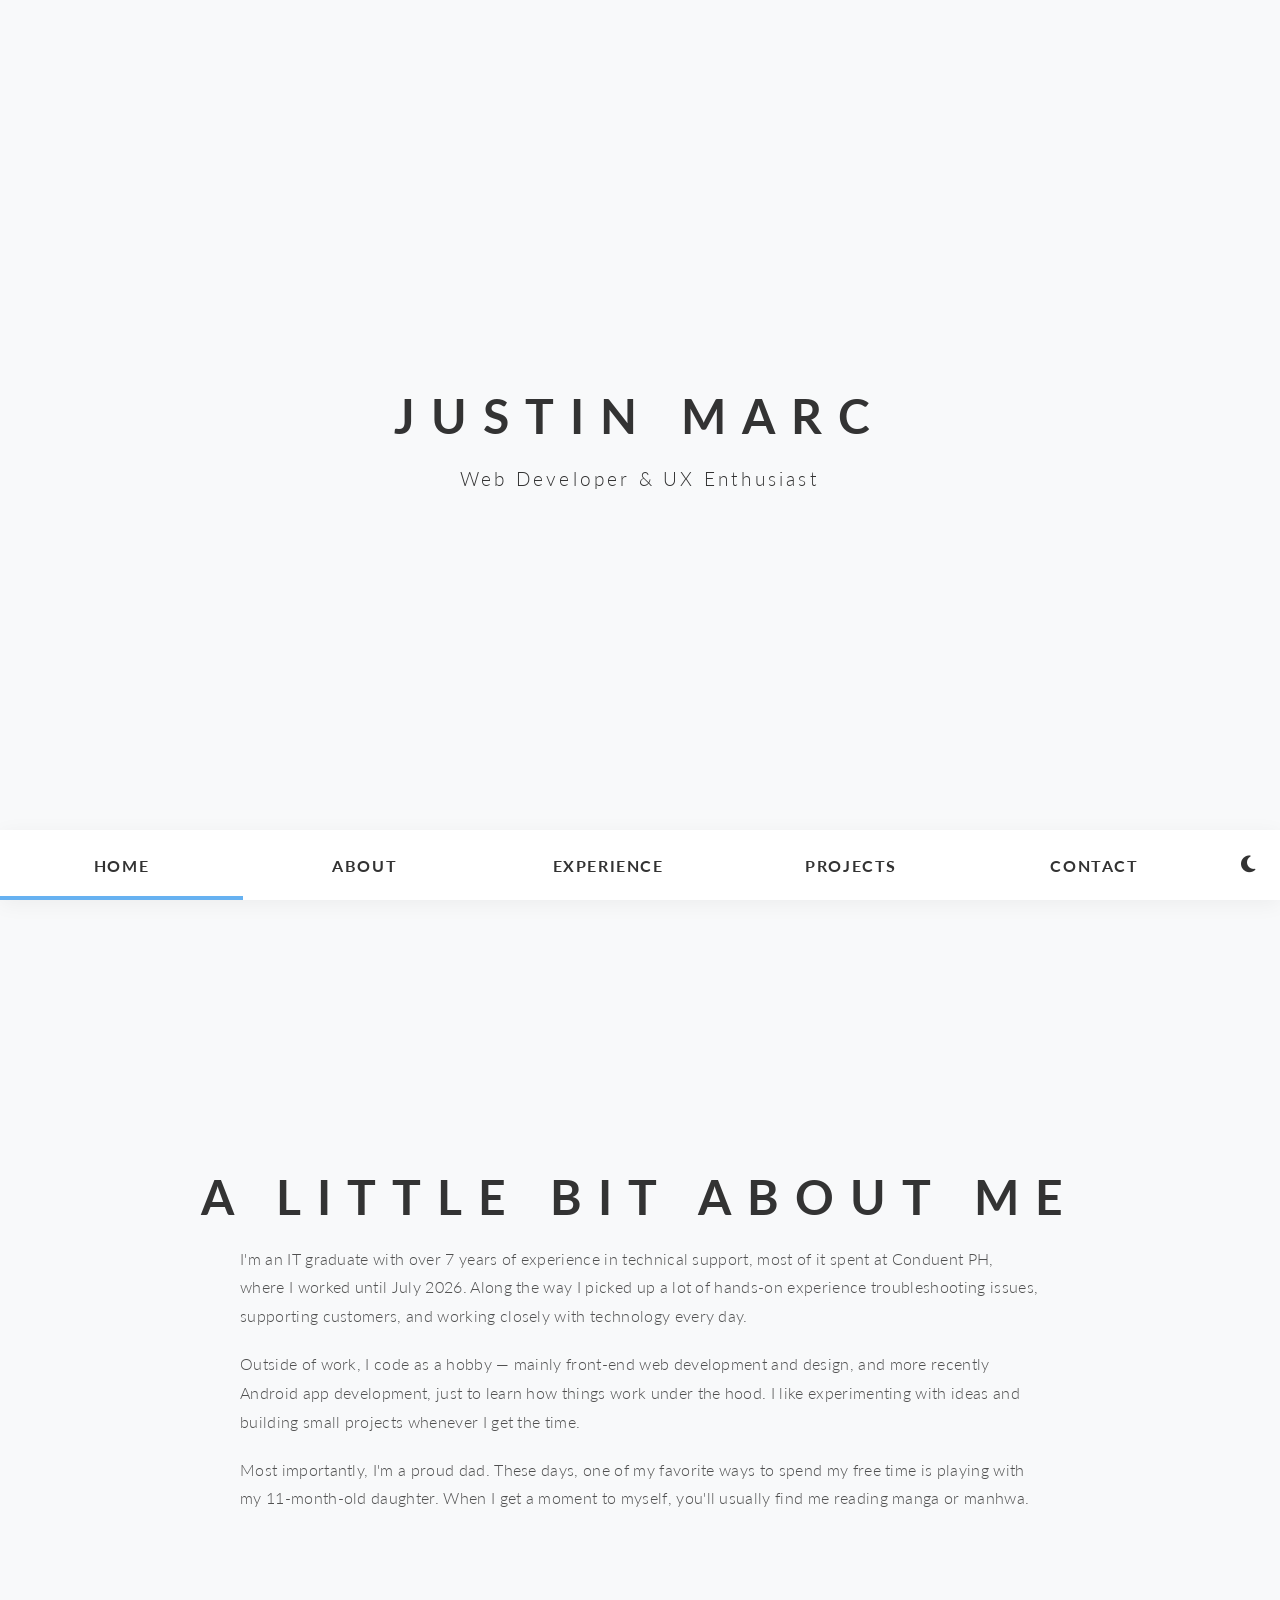
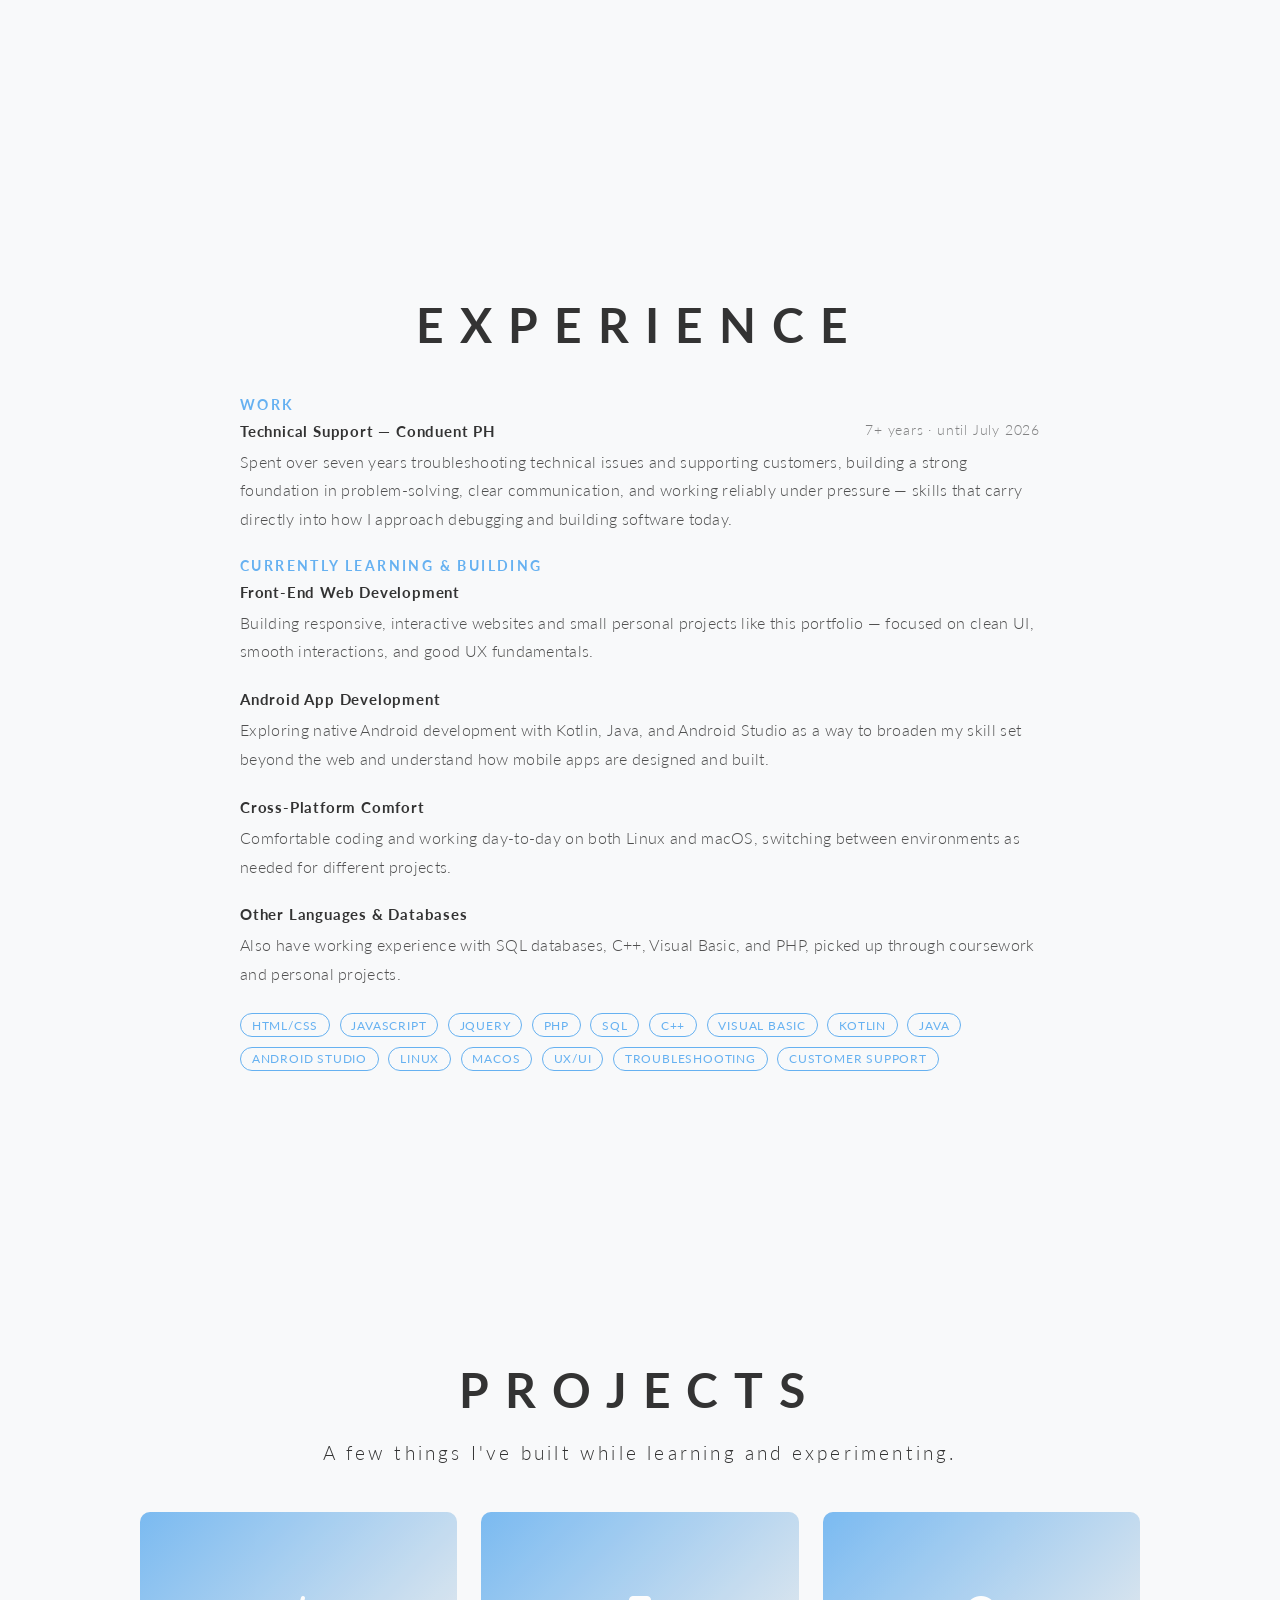
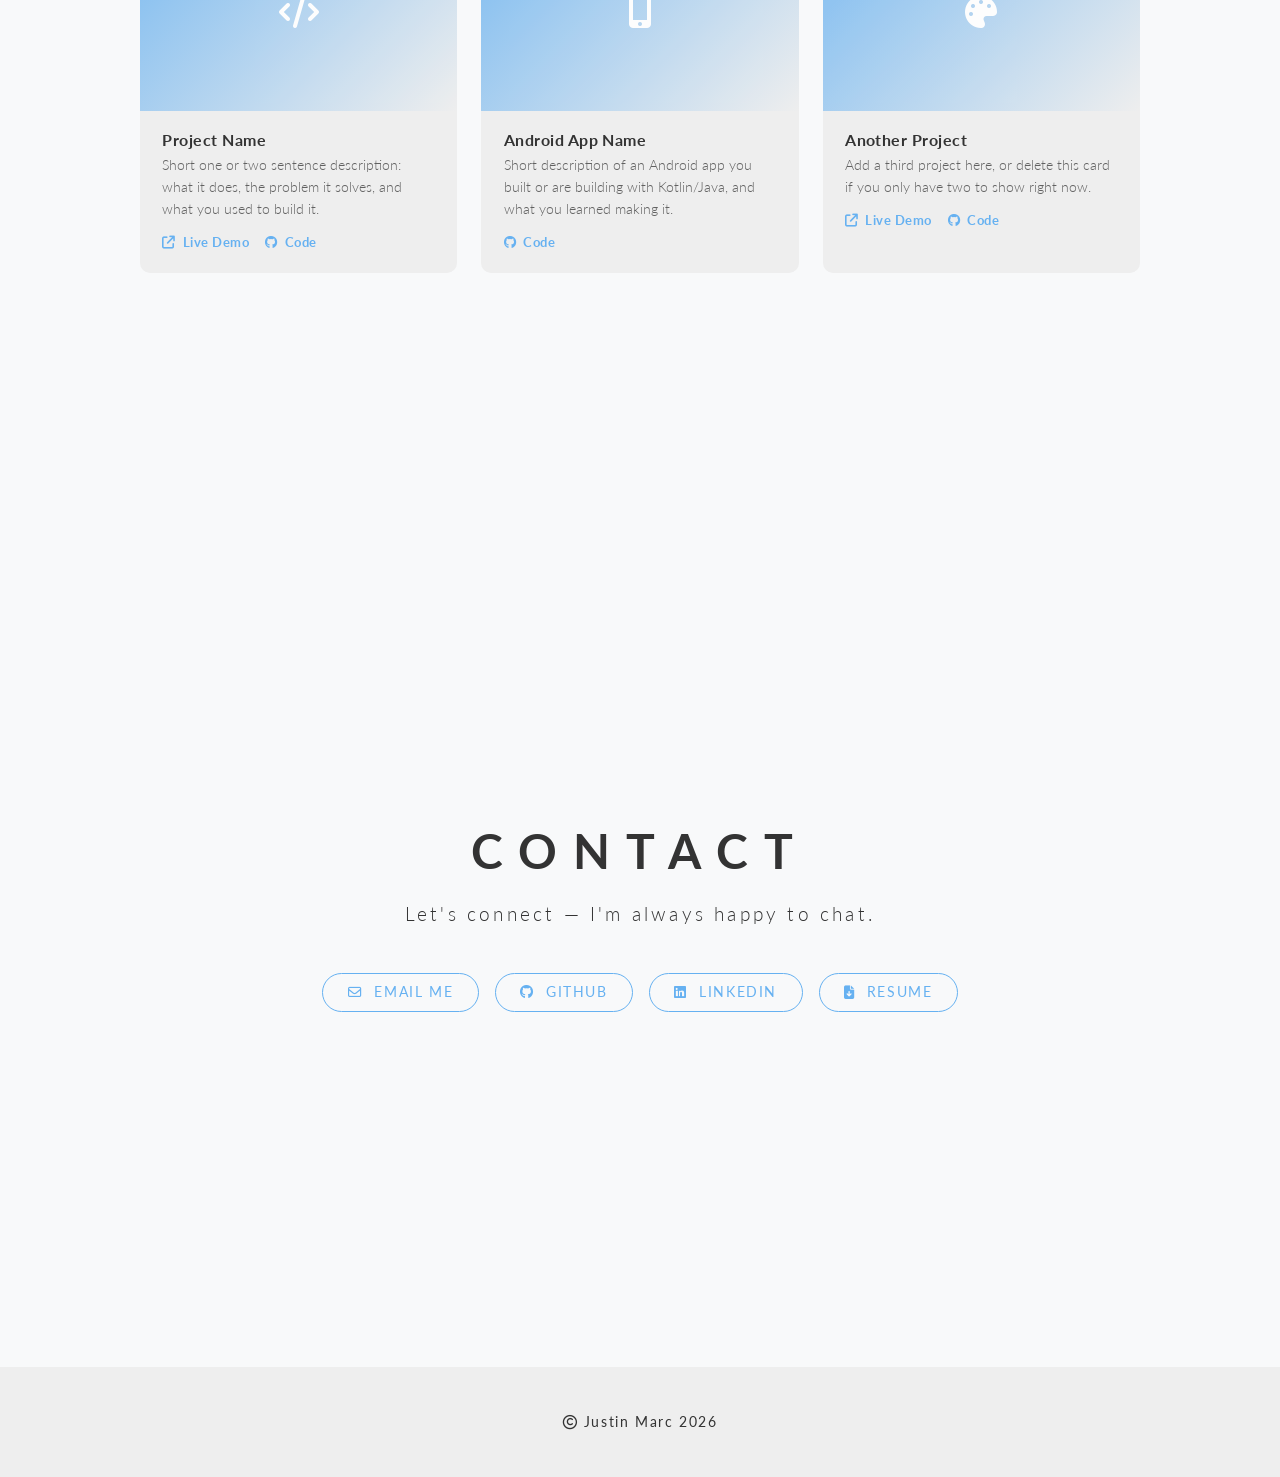
==== index.html @ 8199e30a "Initial commit: portfolio with HTML, CSS, and JS" ====
<!DOCTYPE html>
<html lang="en">
<head>
    <meta charset="UTF-8">
    <meta name="viewport" content="width=device-width, initial-scale=1.0">
    <title>Justin Marc | Portfolio</title>
    <meta name="description" content="Justin Marc &mdash; Web Developer &amp; UX Enthusiast. Front-end web and Android app portfolio.">

    <!-- Fonts, FontAwesome, and jQuery -->
    <link href="https://fonts.googleapis.com/css2?family=Lato:wght@300;400;700&display=swap" rel="stylesheet">
    <link rel="stylesheet" href="https://cdnjs.cloudflare.com/ajax/libs/font-awesome/6.4.0/css/all.min.css">
    <script src="https://code.jquery.com/jquery-3.6.0.min.js"></script>

    <!-- Local stylesheet -->
    <link rel="stylesheet" href="css/styles.css">
</head>

<body>
    <div>
        <section class="et-hero-tabs" id="tab-home">
            <h1 class="reveal active">Justin Marc</h1>
            <h3 class="reveal active" style="transition-delay: 0.2s;">Web Developer &amp; UX Enthusiast</h3>

            <div class="et-hero-tabs-container">
                <button id="hamburgerBtn" class="hamburger-btn" aria-label="Menu">
                    <i class="fa-solid fa-bars"></i>
                </button>

                <div class="nav-links">
                    <a class="et-hero-tab" href="#tab-home">Home</a>
                    <a class="et-hero-tab" href="#tab-about">About</a>
                    <a class="et-hero-tab" href="#tab-experience">Experience</a>
                    <a class="et-hero-tab" href="#tab-projects">Projects</a>
                    <a class="et-hero-tab" href="#tab-contact">Contact</a>
                </div>

                <span class="et-hero-tab-slider"></span>

                <button id="darkModeToggle" class="theme-toggle" aria-label="Toggle Dark Mode">
                    <i class="fa-solid fa-moon"></i>
                </button>
            </div>
        </section>

        <main class="et-main">
            <section class="et-slide" id="tab-about">
                <h1 class="reveal">A little bit about me</h1>

                <div class="content-block reveal" style="transition-delay: 0.1s;">
                    <p>
                        I'm an IT graduate with over 7 years of experience in technical support,
                        most of it spent at Conduent PH, where I worked until July 2026. Along the
                        way I picked up a lot of hands-on experience troubleshooting issues,
                        supporting customers, and working closely with technology every day.
                    </p>
                    <p>
                        Outside of work, I code as a hobby &mdash; mainly front-end web development
                        and design, and more recently Android app development, just to learn how
                        things work under the hood. I like experimenting with ideas and building
                        small projects whenever I get the time.
                    </p>
                    <p>
                        Most importantly, I'm a proud dad. These days, one of my favorite ways to
                        spend my free time is playing with my 11-month-old daughter. When I get a
                        moment to myself, you'll usually find me reading manga or manhwa.
                    </p>
                </div>
            </section>

            <section class="et-slide" id="tab-experience">
                <h1 class="reveal">Experience</h1>

                <div class="content-block reveal" style="transition-delay: 0.1s;">
                    <h4>Work</h4>
                    <div class="experience-item">
                        <div class="role-line">
                            <span>Technical Support &mdash; Conduent PH</span>
                            <span class="role-date">7+ years &middot; until July 2026</span>
                        </div>
                        <p style="margin-top: 0.5em;">
                            Spent over seven years troubleshooting technical issues and supporting
                            customers, building a strong foundation in problem-solving, clear
                            communication, and working reliably under pressure &mdash; skills that
                            carry directly into how I approach debugging and building software today.
                        </p>
                    </div>

                    <h4>Currently Learning &amp; Building</h4>
                    <div class="experience-item">
                        <div class="role-line">
                            <span>Front-End Web Development</span>
                        </div>
                        <p style="margin-top: 0.5em;">
                            Building responsive, interactive websites and small personal projects
                            like this portfolio &mdash; focused on clean UI, smooth interactions, and
                            good UX fundamentals.
                        </p>
                    </div>
                    <div class="experience-item">
                        <div class="role-line">
                            <span>Android App Development</span>
                        </div>
                        <p style="margin-top: 0.5em;">
                            Exploring native Android development with Kotlin, Java, and Android
                            Studio as a way to broaden my skill set beyond the web and understand
                            how mobile apps are designed and built.
                        </p>
                    </div>
                    <div class="experience-item">
                        <div class="role-line">
                            <span>Cross-Platform Comfort</span>
                        </div>
                        <p style="margin-top: 0.5em;">
                            Comfortable coding and working day-to-day on both Linux and macOS,
                            switching between environments as needed for different projects.
                        </p>
                    </div>
                    <div class="experience-item">
                        <div class="role-line">
                            <span>Other Languages &amp; Databases</span>
                        </div>
                        <p style="margin-top: 0.5em;">
                            Also have working experience with SQL databases, C++, Visual Basic,
                            and PHP, picked up through coursework and personal projects.
                        </p>
                    </div>

                    <div class="skill-tags">
                        <span>HTML/CSS</span>
                        <span>JavaScript</span>
                        <span>jQuery</span>
                        <span>PHP</span>
                        <span>SQL</span>
                        <span>C++</span>
                        <span>Visual Basic</span>
                        <span>Kotlin</span>
                        <span>Java</span>
                        <span>Android Studio</span>
                        <span>Linux</span>
                        <span>macOS</span>
                        <span>UX/UI</span>
                        <span>Troubleshooting</span>
                        <span>Customer Support</span>
                    </div>
                </div>
            </section>

            <section class="et-slide" id="tab-projects">
                <h1 class="reveal">Projects</h1>
                <h3 class="reveal" style="transition-delay: 0.1s;">A few things I've built while learning and experimenting.</h3>

                <div class="project-grid reveal" style="transition-delay: 0.2s;">
                    <!-- PROJECT CARD TEMPLATE — duplicate this block for each project -->
                    <div class="project-card">
                        <div class="project-thumb">
                            <i class="fa-solid fa-code"></i>
                        </div>
                        <div class="project-body">
                            <h4>Project Name</h4>
                            <p>Short one or two sentence description: what it does, the problem it solves, and what you used to build it.</p>
                            <div class="project-links">
                                <a href="#" target="_blank" rel="noopener noreferrer"><i class="fa-solid fa-arrow-up-right-from-square"></i>&nbsp; Live Demo</a>
                                <a href="#" target="_blank" rel="noopener noreferrer"><i class="fa-brands fa-github"></i>&nbsp; Code</a>
                            </div>
                        </div>
                    </div>

                    <div class="project-card">
                        <div class="project-thumb">
                            <i class="fa-solid fa-mobile-screen-button"></i>
                        </div>
                        <div class="project-body">
                            <h4>Android App Name</h4>
                            <p>Short description of an Android app you built or are building with Kotlin/Java, and what you learned making it.</p>
                            <div class="project-links">
                                <a href="#" target="_blank" rel="noopener noreferrer"><i class="fa-brands fa-github"></i>&nbsp; Code</a>
                            </div>
                        </div>
                    </div>

                    <div class="project-card">
                        <div class="project-thumb">
                            <i class="fa-solid fa-palette"></i>
                        </div>
                        <div class="project-body">
                            <h4>Another Project</h4>
                            <p>Add a third project here, or delete this card if you only have two to show right now.</p>
                            <div class="project-links">
                                <a href="#" target="_blank" rel="noopener noreferrer"><i class="fa-solid fa-arrow-up-right-from-square"></i>&nbsp; Live Demo</a>
                                <a href="#" target="_blank" rel="noopener noreferrer"><i class="fa-brands fa-github"></i>&nbsp; Code</a>
                            </div>
                        </div>
                    </div>
                </div>
            </section>

            <section class="et-slide" id="tab-contact">
                <h1 class="reveal">Contact</h1>
                <h3 class="reveal" style="transition-delay: 0.1s;">Let's connect &mdash; I'm always happy to chat.</h3>
                <div class="reveal" style="transition-delay: 0.2s; display: flex; flex-wrap: wrap; gap: 1em; justify-content: center; margin-top: 1.5em;">
                    <a class="contact-link" href="mailto:justinmarc_almario@yahoo.com" style="margin-top: 0;">
                        <i class="fa-regular fa-envelope"></i>&nbsp; Email Me
                    </a>
                    <a class="contact-link" href="https://github.com/JustNoob-Dev" target="_blank" rel="noopener noreferrer" style="margin-top: 0;">
                        <i class="fa-brands fa-github"></i>&nbsp; GitHub
                    </a>
                    <a class="contact-link" href="https://www.linkedin.com/in/jm-almario/" target="_blank" rel="noopener noreferrer" style="margin-top: 0;">
                        <i class="fa-brands fa-linkedin"></i>&nbsp; LinkedIn
                    </a>
                    <a class="contact-link" href="assets/resume.pdf" download style="margin-top: 0;">
                        <i class="fa-solid fa-file-arrow-down"></i>&nbsp; Resume
                    </a>
                </div>
            </section>
        </main>
    </div>

    <footer>
        <div class="copyright">
            <p><i class="fa-regular fa-copyright"></i> Justin Marc 2026</p>
        </div>
    </footer>

    <!-- Local script (must load after the DOM above and after jQuery) -->
    <script src="js/script.js"></script>

</body>
</html>
---- css/styles.css ----
/* =========================================
   CSS VARIABLES (Light / Dark Theme)
   ========================================= */
:root {
    --bg-primary: #f8f9fa;
    --bg-secondary: #eeeeee;
    --text-primary: #333333;
    --nav-bg: #ffffff;
    --nav-text: #333333;
    --nav-hover: rgba(102, 177, 241, 0.1);
    --accent-color: #66B1F1;
}

body.dark-mode {
    --bg-primary: #121212;
    --bg-secondary: #1e1e1e;
    --text-primary: #e0e0e0;
    --nav-bg: #1e1e1e;
    --nav-text: #e0e0e0;
    --nav-hover: rgba(102, 177, 241, 0.2);
}

/* =========================================
   BASE
   ========================================= */
body {
    font-family: "Century Gothic", 'Lato', sans-serif;
    margin: 0;
    padding: 0;
    background-color: var(--bg-primary);
    color: var(--text-primary);
    transition: background-color 0.4s ease, color 0.4s ease;
}

a {
    text-decoration: none;
}

/* =========================================
   HERO / SLIDE SECTIONS
   ========================================= */
.et-hero-tabs,
.et-slide {
    display: flex;
    flex-direction: column;
    justify-content: center;
    align-items: center;
    min-height: 100vh;
    position: relative;
    text-align: center;
    padding: 6em 2em;
    box-sizing: border-box;
}

.et-hero-tabs h1,
.et-slide h1 {
    font-size: 2rem;
    margin: 0;
    letter-spacing: 0.5rem;
    text-transform: uppercase;
}

.et-hero-tabs h3,
.et-slide h3 {
    font-size: 1rem;
    letter-spacing: 0.2rem;
    opacity: 0.7;
    font-weight: 300;
    max-width: 800px;
    line-height: 1.6;
    margin-top: 20px;
}

/* =========================================
   ABOUT / EXPERIENCE CONTENT BLOCKS
   ========================================= */
.content-block {
    max-width: 800px;
    text-align: left;
    margin-top: 20px;
}

.content-block p {
    font-size: 1rem;
    line-height: 1.8;
    opacity: 0.85;
    letter-spacing: 0.02rem;
    margin: 0 0 1.2em 0;
    font-weight: 300;
}

.content-block h4 {
    font-size: 0.85rem;
    letter-spacing: 0.15rem;
    text-transform: uppercase;
    color: var(--accent-color);
    margin: 1.8em 0 0.6em 0;
    font-weight: 700;
}

.experience-item {
    margin-bottom: 1.5em;
}

.experience-item .role-line {
    display: flex;
    justify-content: space-between;
    flex-wrap: wrap;
    gap: 0.5em;
    font-size: 0.95rem;
    font-weight: 700;
    letter-spacing: 0.05rem;
}

.experience-item .role-date {
    opacity: 0.6;
    font-weight: 300;
    font-size: 0.85rem;
}

.skill-tags {
    display: flex;
    flex-wrap: wrap;
    gap: 0.6em;
    margin-top: 1em;
}

.skill-tags span {
    border: 1px solid var(--accent-color);
    color: var(--accent-color);
    padding: 0.3em 0.9em;
    border-radius: 20px;
    font-size: 0.75rem;
    letter-spacing: 0.05rem;
    text-transform: uppercase;
}

/* =========================================
   PROJECTS GRID
   ========================================= */
.project-grid {
    display: grid;
    grid-template-columns: repeat(auto-fit, minmax(260px, 1fr));
    gap: 1.5em;
    width: 100%;
    max-width: 1000px;
    margin-top: 1.5em;
}

.project-card {
    background: var(--bg-secondary);
    border-radius: 10px;
    overflow: hidden;
    text-align: left;
    transition: transform 0.3s ease, box-shadow 0.3s ease;
}

.project-card:hover {
    transform: translateY(-6px);
    box-shadow: 0 10px 25px rgba(0, 0, 0, 0.12);
}

.project-card .project-thumb {
    width: 100%;
    aspect-ratio: 16 / 10;
    background: linear-gradient(135deg, var(--accent-color), var(--bg-secondary));
    display: flex;
    align-items: center;
    justify-content: center;
    font-size: 2rem;
    color: #fff;
    opacity: 0.85;
}

.project-card .project-body {
    padding: 1.2em 1.4em 1.4em 1.4em;
}

.project-card h4 {
    margin: 0 0 0.4em 0;
    font-size: 1rem;
    letter-spacing: 0.03rem;
    text-transform: none;
    color: var(--text-primary);
}

.project-card p {
    font-size: 0.85rem;
    line-height: 1.6;
    opacity: 0.75;
    margin: 0 0 1em 0;
    font-weight: 300;
}

.project-links {
    display: flex;
    gap: 1em;
}

.project-links a {
    font-size: 0.8rem;
    color: var(--accent-color);
    font-weight: 700;
    letter-spacing: 0.03rem;
}

.project-links a:hover {
    text-decoration: underline;
}

/* =========================================
   CONTACT BUTTONS
   ========================================= */
.contact-link {
    display: inline-block;
    margin-top: 1.5em;
    padding: 0.8em 1.8em;
    border: 1px solid var(--accent-color);
    color: var(--accent-color);
    border-radius: 30px;
    font-size: 0.85rem;
    letter-spacing: 0.1rem;
    text-transform: uppercase;
    transition: all 0.3s ease;
}

.contact-link:hover {
    background: var(--accent-color);
    color: #fff;
}

/* =========================================
   NAVIGATION BAR
   ========================================= */
.et-hero-tabs-container {
    display: flex;
    flex-direction: row;
    justify-content: space-between;
    align-items: center;
    position: absolute;
    bottom: 0;
    width: 100%;
    height: 70px;
    box-shadow: 0 4px 20px rgba(0, 0, 0, 0.05);
    background: var(--nav-bg);
    z-index: 10;
    transition: background-color 0.4s ease;
}

.et-hero-tabs-container--top {
    position: fixed;
    top: 0;
    bottom: auto;
}

.nav-links {
    display: flex;
    flex: 1;
    height: 100%;
}

.et-hero-tab {
    display: flex;
    justify-content: center;
    align-items: center;
    flex: 1;
    color: var(--nav-text);
    letter-spacing: 0.1rem;
    transition: all 0.3s ease;
    font-size: 0.8rem;
    font-weight: 700;
    text-transform: uppercase;
    height: 100%;
}

.et-hero-tab:hover {
    color: var(--accent-color);
    background: var(--nav-hover);
}

.et-hero-tab-slider {
    position: absolute;
    bottom: 0;
    width: 0;
    height: 4px;
    background: var(--accent-color);
    transition: left 0.3s ease, width 0.3s ease;
}

/* Theme & Hamburger Buttons */
.theme-toggle, .hamburger-btn {
    background: none;
    border: none;
    color: var(--nav-text);
    font-size: 1.2rem;
    cursor: pointer;
    padding: 0 25px;
    display: flex;
    align-items: center;
    justify-content: center;
    transition: color 0.3s ease;
    height: 100%;
}

.theme-toggle:hover, .hamburger-btn:hover {
    color: var(--accent-color);
}

.hamburger-btn {
    display: none;
    font-size: 1.5rem;
}

/* =========================================
   FOOTER
   ========================================= */
footer {
    text-align: center;
    padding: 2rem 0;
    background: var(--bg-secondary);
    font-size: 0.9rem;
    letter-spacing: 0.1rem;
    transition: background-color 0.4s ease;
}

/* =========================================
   SCROLL REVEAL ANIMATIONS
   ========================================= */
.reveal {
    opacity: 0;
    transform: translateY(40px);
    transition: all 0.8s ease-out;
}

.reveal.active {
    opacity: 1;
    transform: translateY(0);
}

/* =========================================
   RESPONSIVE MOBILE STYLES
   ========================================= */
@media (max-width: 799px) {
    .hamburger-btn {
        display: block;
    }

    .nav-links {
        position: absolute;
        top: 70px;
        left: 0;
        width: 100%;
        background: var(--nav-bg);
        flex-direction: column;
        box-shadow: 0 10px 20px rgba(0, 0, 0, 0.1);

        max-height: 0;
        overflow: hidden;
        transition: max-height 0.4s ease;
    }

    .nav-links.active {
        max-height: 350px;
    }

    .et-hero-tab {
        padding: 20px 0;
        height: auto;
        width: 100%;
    }

    .et-hero-tab-slider {
        display: none;
    }

    .experience-item .role-line {
        flex-direction: column;
        gap: 0.1em;
    }
}

@media (min-width: 800px) {
    .et-hero-tabs h1,
    .et-slide h1 {
        font-size: 3rem;
        letter-spacing: 1rem;
    }
    .et-hero-tabs h3,
    .et-slide h3 {
        font-size: 1.2rem;
    }
    .et-hero-tab {
        font-size: 1rem;
    }
}
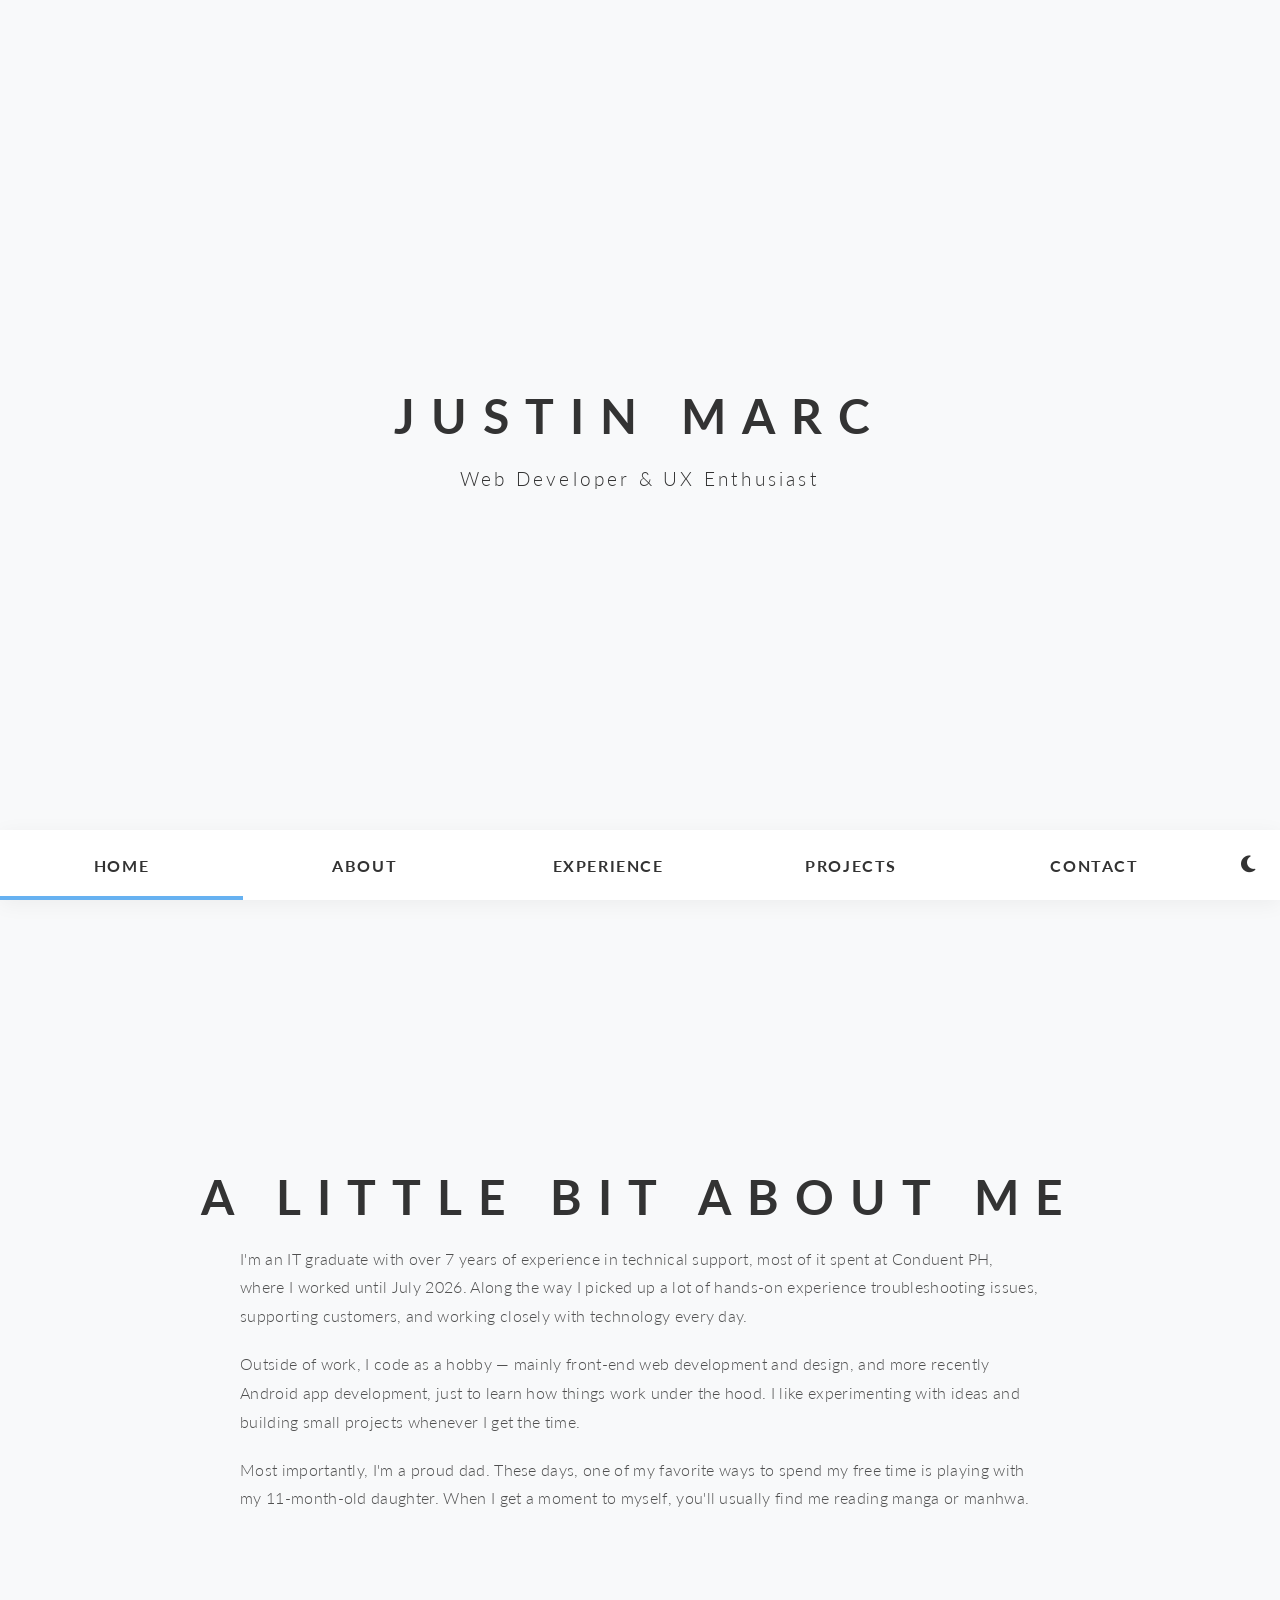
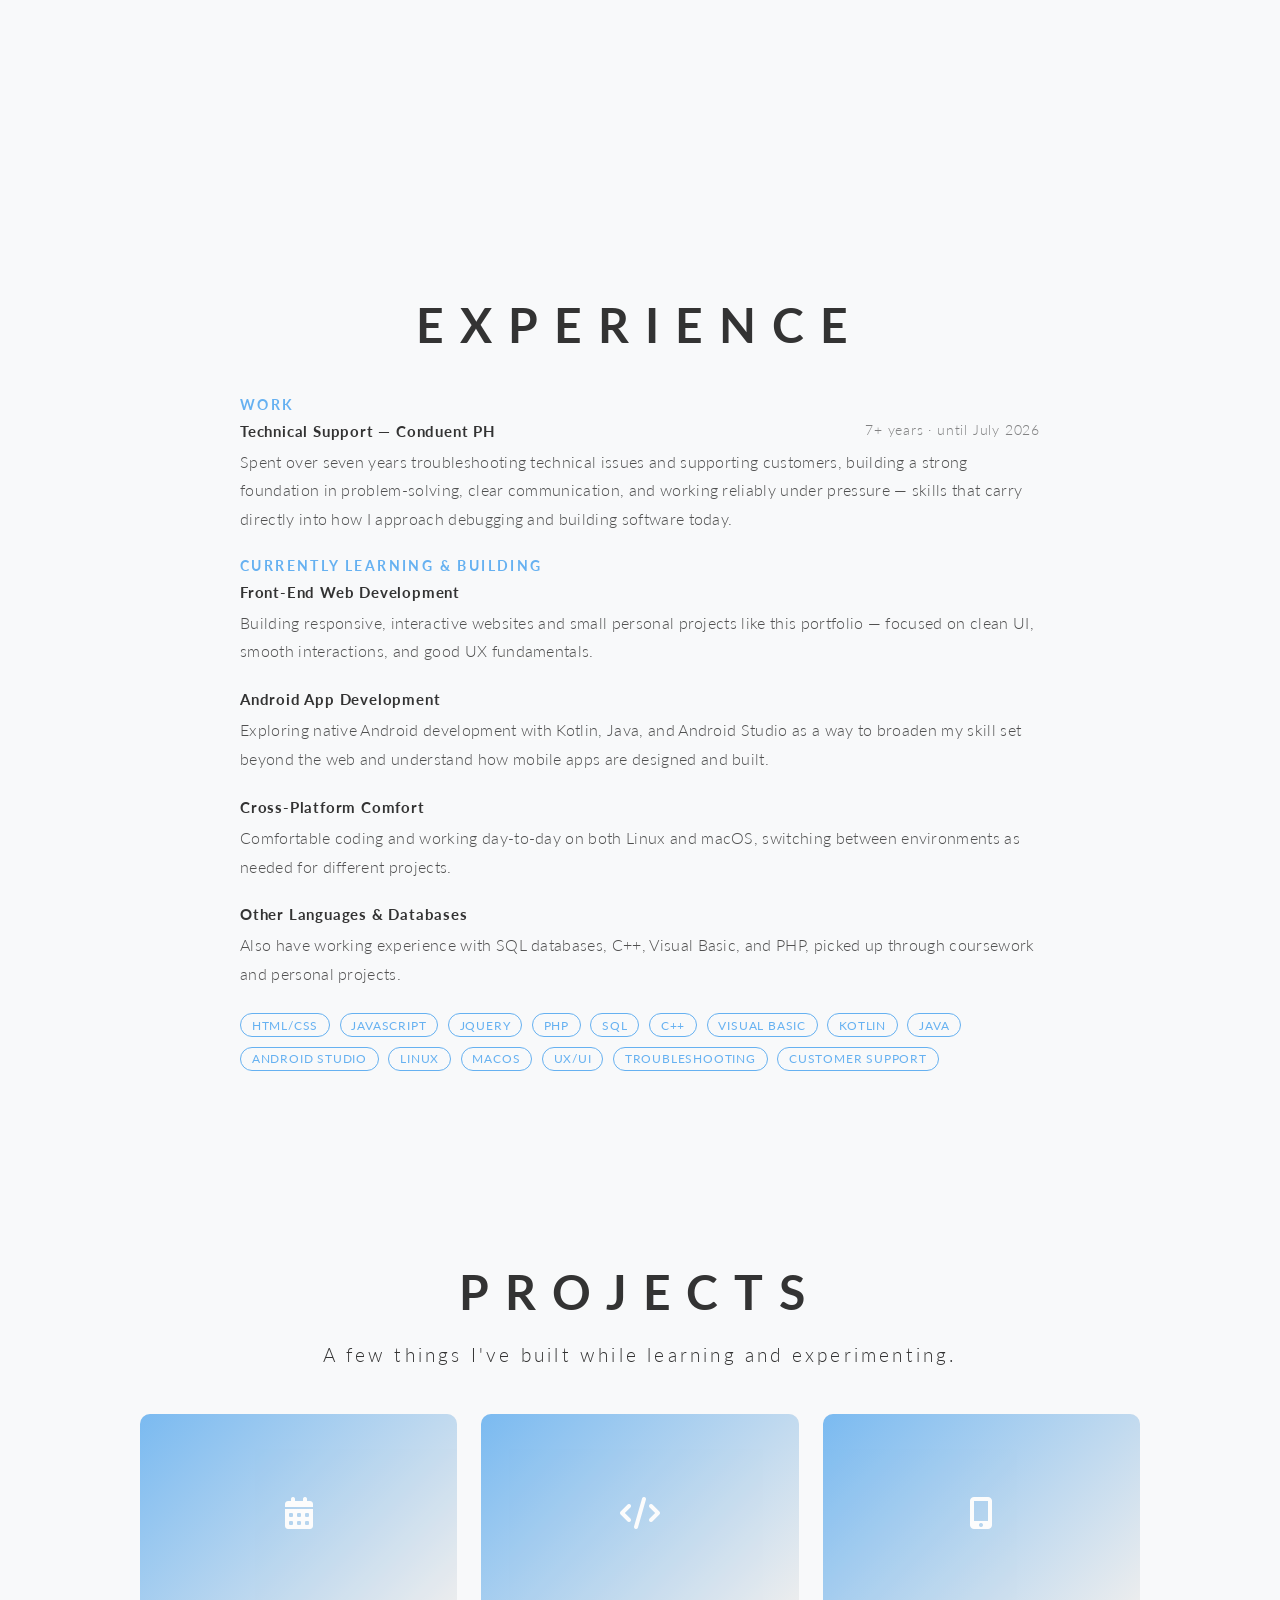
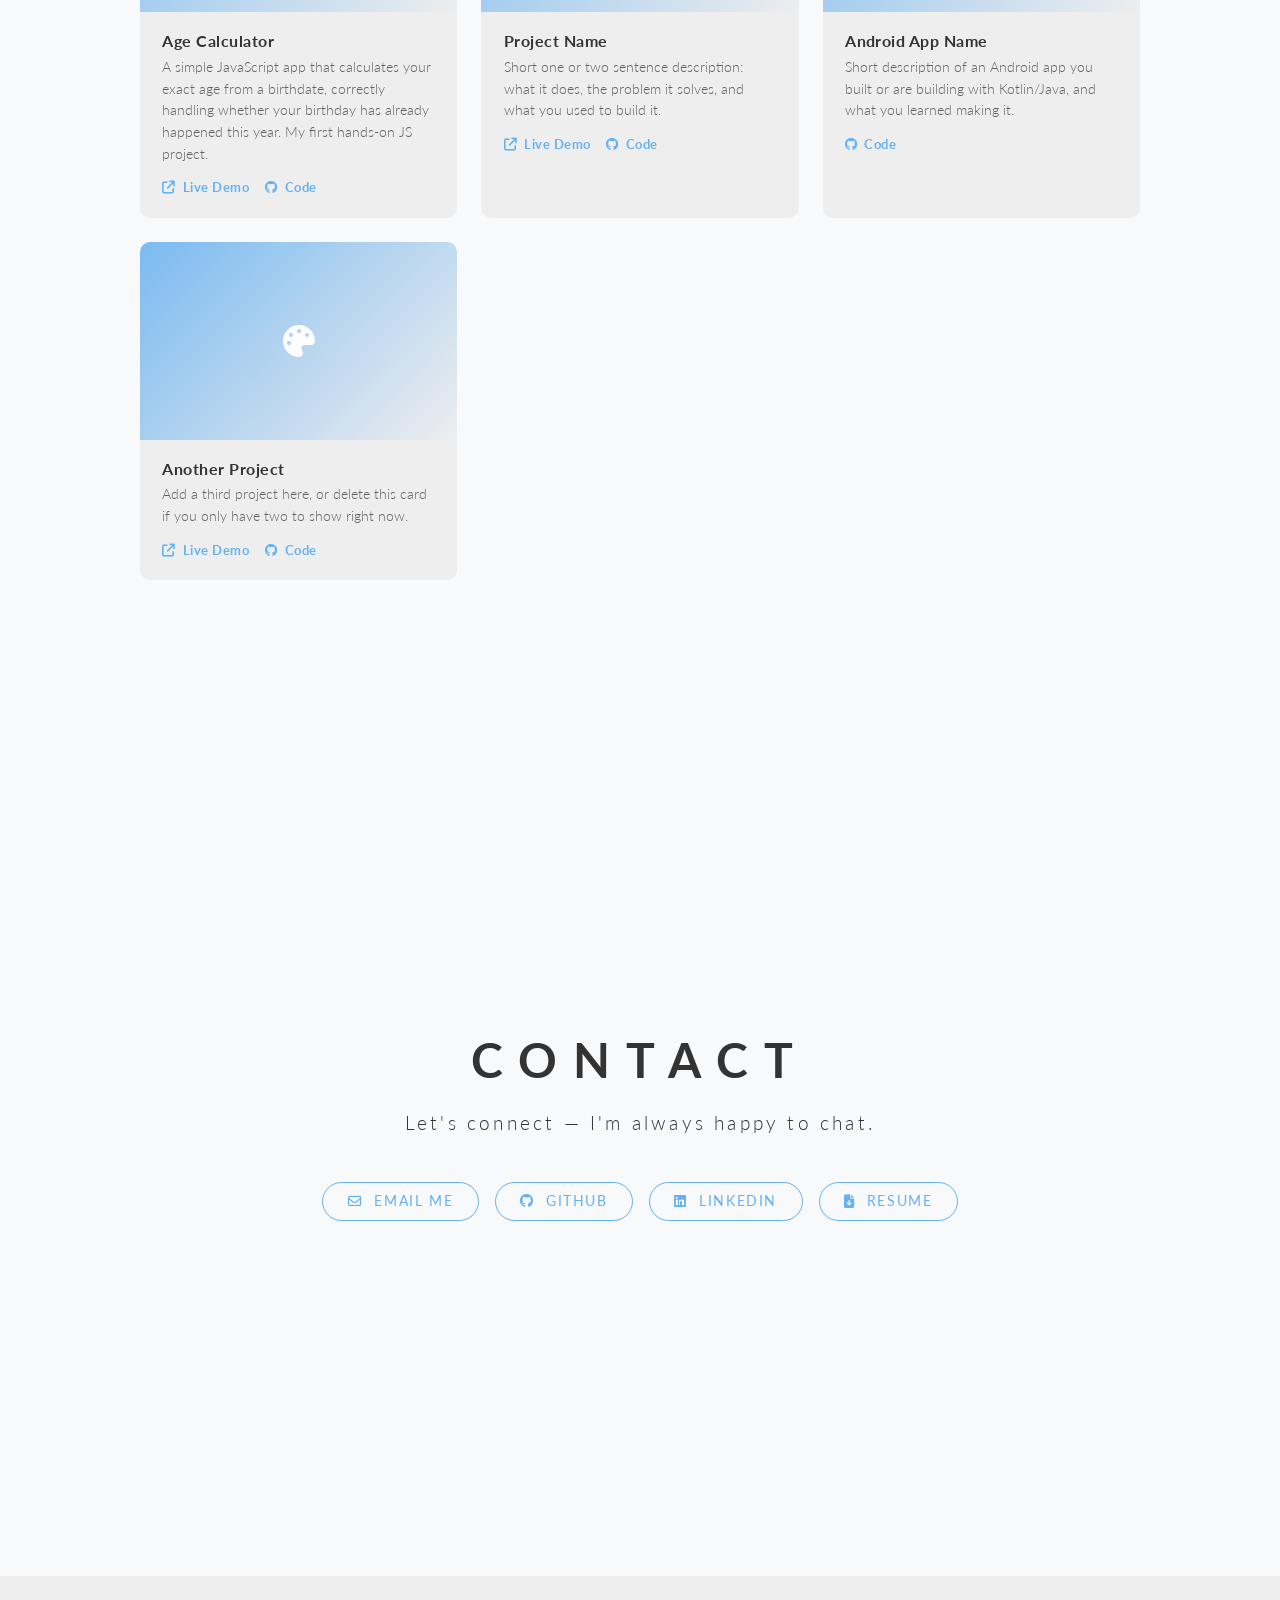
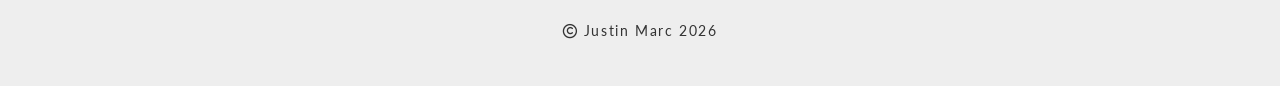
==== commit 69658667: "Separate About, Experience, and Projects into content files; fix broken HTML" ====
--- a/index.html
+++ b/index.html
@@ -46,102 +46,16 @@
             <section class="et-slide" id="tab-about">
                 <h1 class="reveal">A little bit about me</h1>
 
-                <div class="content-block reveal" style="transition-delay: 0.1s;">
-                    <p>
-                        I'm an IT graduate with over 7 years of experience in technical support,
-                        most of it spent at Conduent PH, where I worked until July 2026. Along the
-                        way I picked up a lot of hands-on experience troubleshooting issues,
-                        supporting customers, and working closely with technology every day.
-                    </p>
-                    <p>
-                        Outside of work, I code as a hobby &mdash; mainly front-end web development
-                        and design, and more recently Android app development, just to learn how
-                        things work under the hood. I like experimenting with ideas and building
-                        small projects whenever I get the time.
-                    </p>
-                    <p>
-                        Most importantly, I'm a proud dad. These days, one of my favorite ways to
-                        spend my free time is playing with my 11-month-old daughter. When I get a
-                        moment to myself, you'll usually find me reading manga or manhwa.
-                    </p>
+                <div id="about-content" class="content-block reveal" style="transition-delay: 0.1s;">
+                    <!-- Content loaded dynamically from content/about.html -->
                 </div>
             </section>
 
             <section class="et-slide" id="tab-experience">
                 <h1 class="reveal">Experience</h1>
 
-                <div class="content-block reveal" style="transition-delay: 0.1s;">
-                    <h4>Work</h4>
-                    <div class="experience-item">
-                        <div class="role-line">
-                            <span>Technical Support &mdash; Conduent PH</span>
-                            <span class="role-date">7+ years &middot; until July 2026</span>
-                        </div>
-                        <p style="margin-top: 0.5em;">
-                            Spent over seven years troubleshooting technical issues and supporting
-                            customers, building a strong foundation in problem-solving, clear
-                            communication, and working reliably under pressure &mdash; skills that
-                            carry directly into how I approach debugging and building software today.
-                        </p>
-                    </div>
-
-                    <h4>Currently Learning &amp; Building</h4>
-                    <div class="experience-item">
-                        <div class="role-line">
-                            <span>Front-End Web Development</span>
-                        </div>
-                        <p style="margin-top: 0.5em;">
-                            Building responsive, interactive websites and small personal projects
-                            like this portfolio &mdash; focused on clean UI, smooth interactions, and
-                            good UX fundamentals.
-                        </p>
-                    </div>
-                    <div class="experience-item">
-                        <div class="role-line">
-                            <span>Android App Development</span>
-                        </div>
-                        <p style="margin-top: 0.5em;">
-                            Exploring native Android development with Kotlin, Java, and Android
-                            Studio as a way to broaden my skill set beyond the web and understand
-                            how mobile apps are designed and built.
-                        </p>
-                    </div>
-                    <div class="experience-item">
-                        <div class="role-line">
-                            <span>Cross-Platform Comfort</span>
-                        </div>
-                        <p style="margin-top: 0.5em;">
-                            Comfortable coding and working day-to-day on both Linux and macOS,
-                            switching between environments as needed for different projects.
-                        </p>
-                    </div>
-                    <div class="experience-item">
-                        <div class="role-line">
-                            <span>Other Languages &amp; Databases</span>
-                        </div>
-                        <p style="margin-top: 0.5em;">
-                            Also have working experience with SQL databases, C++, Visual Basic,
-                            and PHP, picked up through coursework and personal projects.
-                        </p>
-                    </div>
-
-                    <div class="skill-tags">
-                        <span>HTML/CSS</span>
-                        <span>JavaScript</span>
-                        <span>jQuery</span>
-                        <span>PHP</span>
-                        <span>SQL</span>
-                        <span>C++</span>
-                        <span>Visual Basic</span>
-                        <span>Kotlin</span>
-                        <span>Java</span>
-                        <span>Android Studio</span>
-                        <span>Linux</span>
-                        <span>macOS</span>
-                        <span>UX/UI</span>
-                        <span>Troubleshooting</span>
-                        <span>Customer Support</span>
-                    </div>
+                <div id="experience-content" class="content-block reveal" style="transition-delay: 0.1s;">
+                    <!-- Content loaded dynamically from content/experience.html -->
                 </div>
             </section>
 
@@ -149,48 +63,8 @@
                 <h1 class="reveal">Projects</h1>
                 <h3 class="reveal" style="transition-delay: 0.1s;">A few things I've built while learning and experimenting.</h3>
 
-                <div class="project-grid reveal" style="transition-delay: 0.2s;">
-                    <!-- PROJECT CARD TEMPLATE — duplicate this block for each project -->
-                    <div class="project-card">
-                        <div class="project-thumb">
-                            <i class="fa-solid fa-code"></i>
-                        </div>
-                        <div class="project-body">
-                            <h4>Project Name</h4>
-                            <p>Short one or two sentence description: what it does, the problem it solves, and what you used to build it.</p>
-                            <div class="project-links">
-                                <a href="#" target="_blank" rel="noopener noreferrer"><i class="fa-solid fa-arrow-up-right-from-square"></i>&nbsp; Live Demo</a>
-                                <a href="#" target="_blank" rel="noopener noreferrer"><i class="fa-brands fa-github"></i>&nbsp; Code</a>
-                            </div>
-                        </div>
-                    </div>
-
-                    <div class="project-card">
-                        <div class="project-thumb">
-                            <i class="fa-solid fa-mobile-screen-button"></i>
-                        </div>
-                        <div class="project-body">
-                            <h4>Android App Name</h4>
-                            <p>Short description of an Android app you built or are building with Kotlin/Java, and what you learned making it.</p>
-                            <div class="project-links">
-                                <a href="#" target="_blank" rel="noopener noreferrer"><i class="fa-brands fa-github"></i>&nbsp; Code</a>
-                            </div>
-                        </div>
-                    </div>
-
-                    <div class="project-card">
-                        <div class="project-thumb">
-                            <i class="fa-solid fa-palette"></i>
-                        </div>
-                        <div class="project-body">
-                            <h4>Another Project</h4>
-                            <p>Add a third project here, or delete this card if you only have two to show right now.</p>
-                            <div class="project-links">
-                                <a href="#" target="_blank" rel="noopener noreferrer"><i class="fa-solid fa-arrow-up-right-from-square"></i>&nbsp; Live Demo</a>
-                                <a href="#" target="_blank" rel="noopener noreferrer"><i class="fa-brands fa-github"></i>&nbsp; Code</a>
-                            </div>
-                        </div>
-                    </div>
+                <div id="projects-content" class="project-grid reveal" style="transition-delay: 0.2s;">
+                    <!-- Content loaded dynamically from content/projects.html -->
                 </div>
             </section>
 
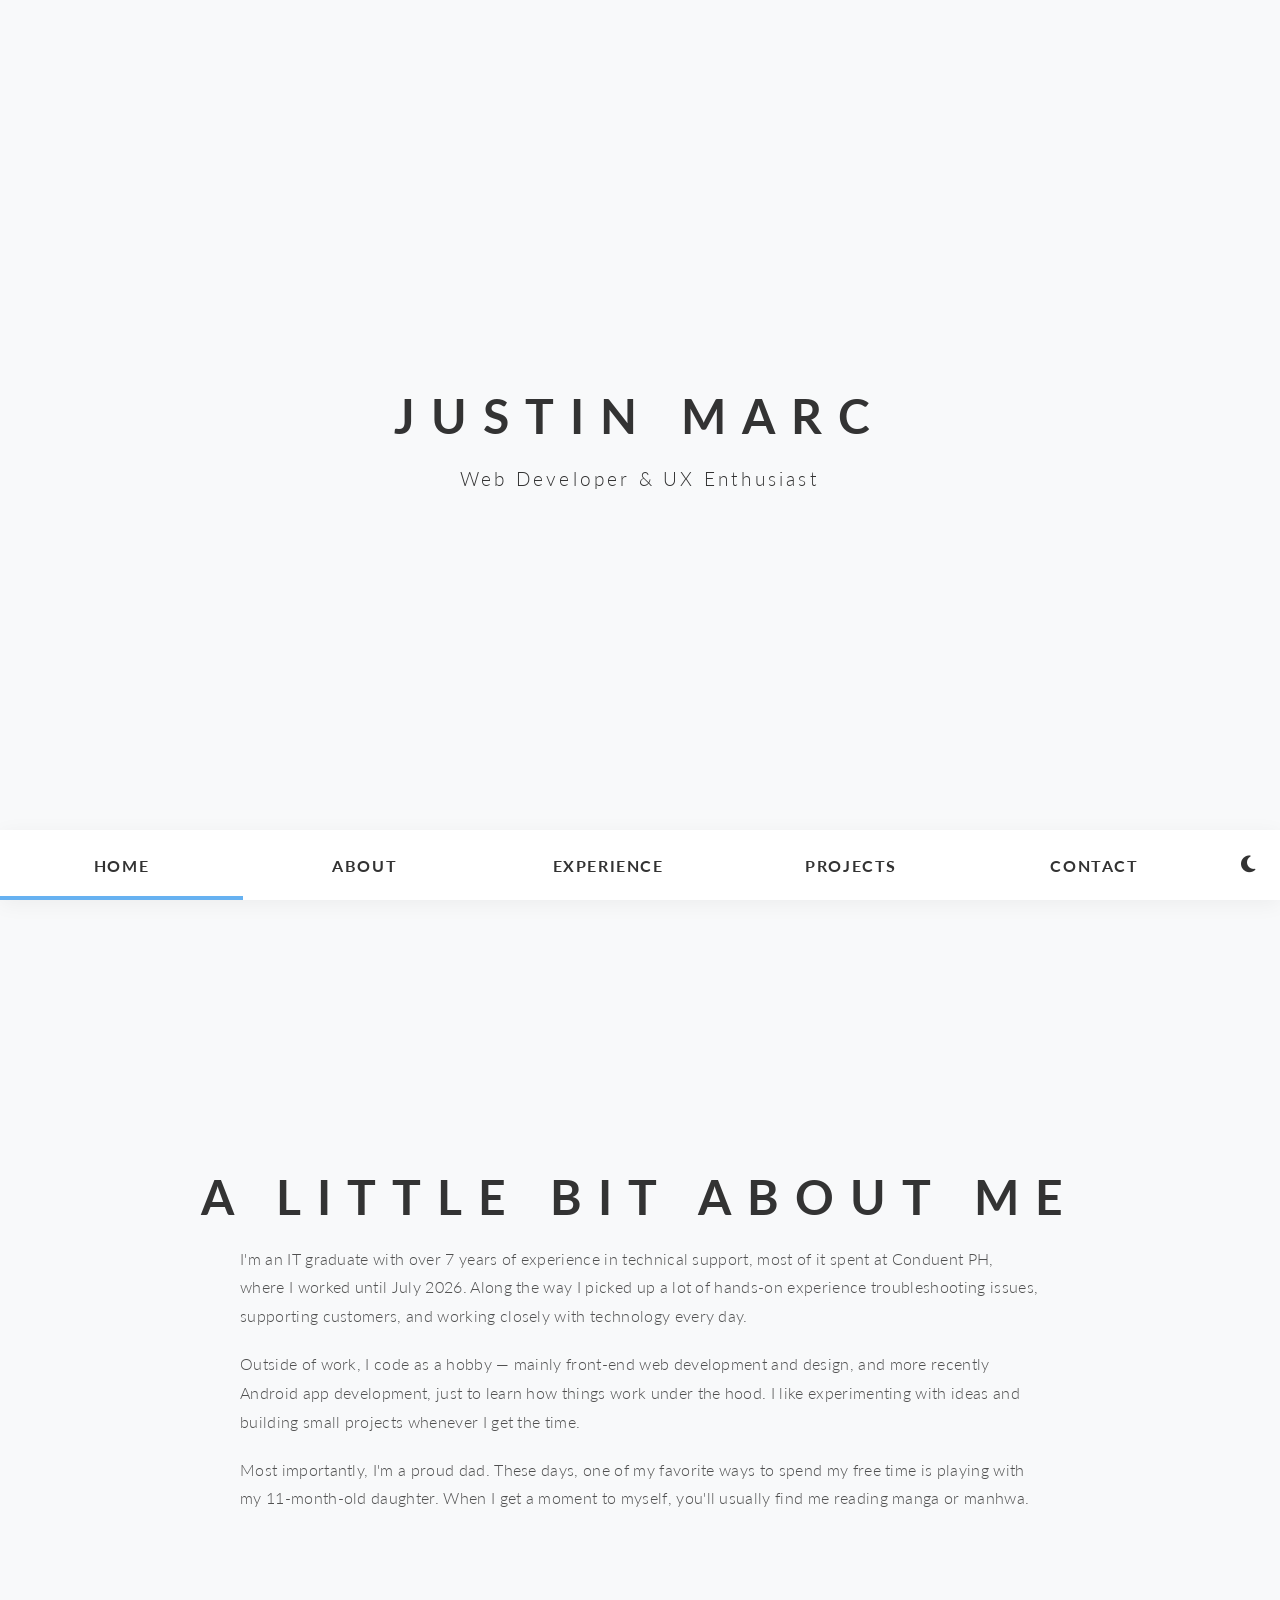
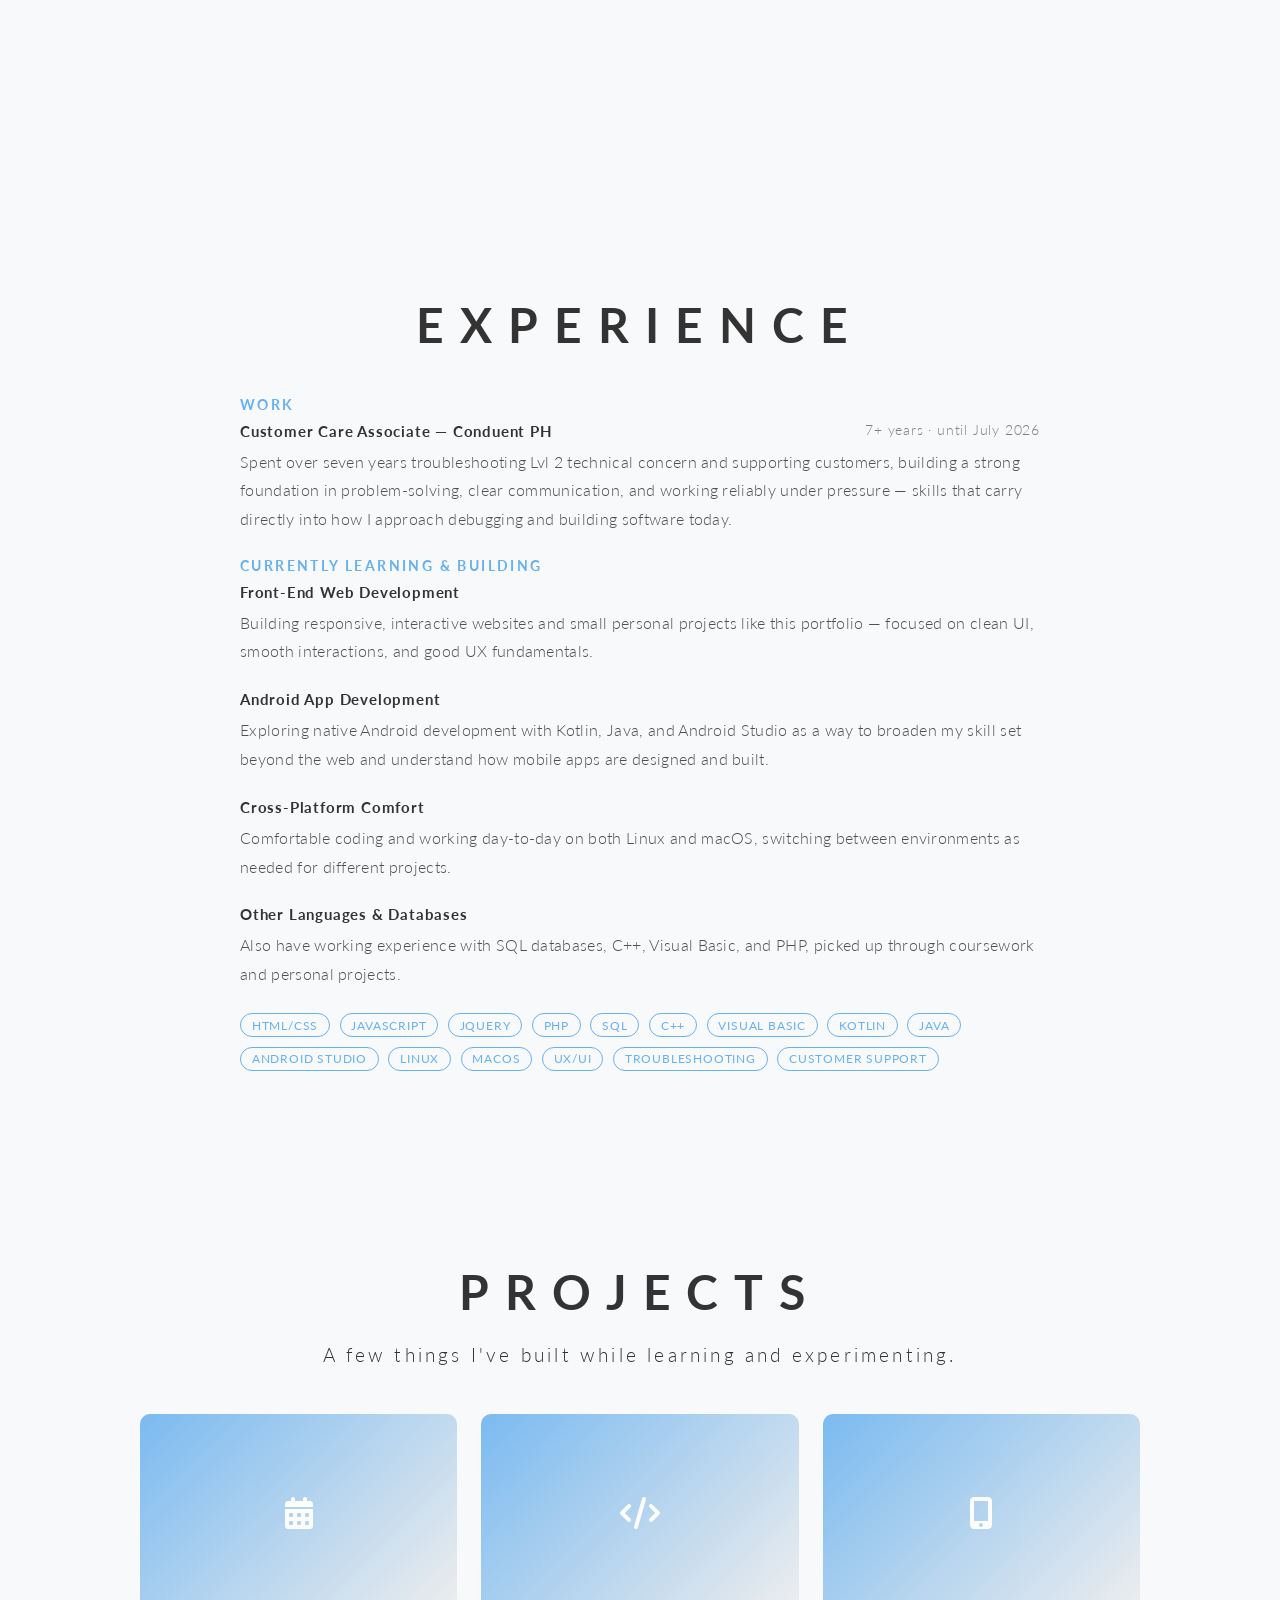
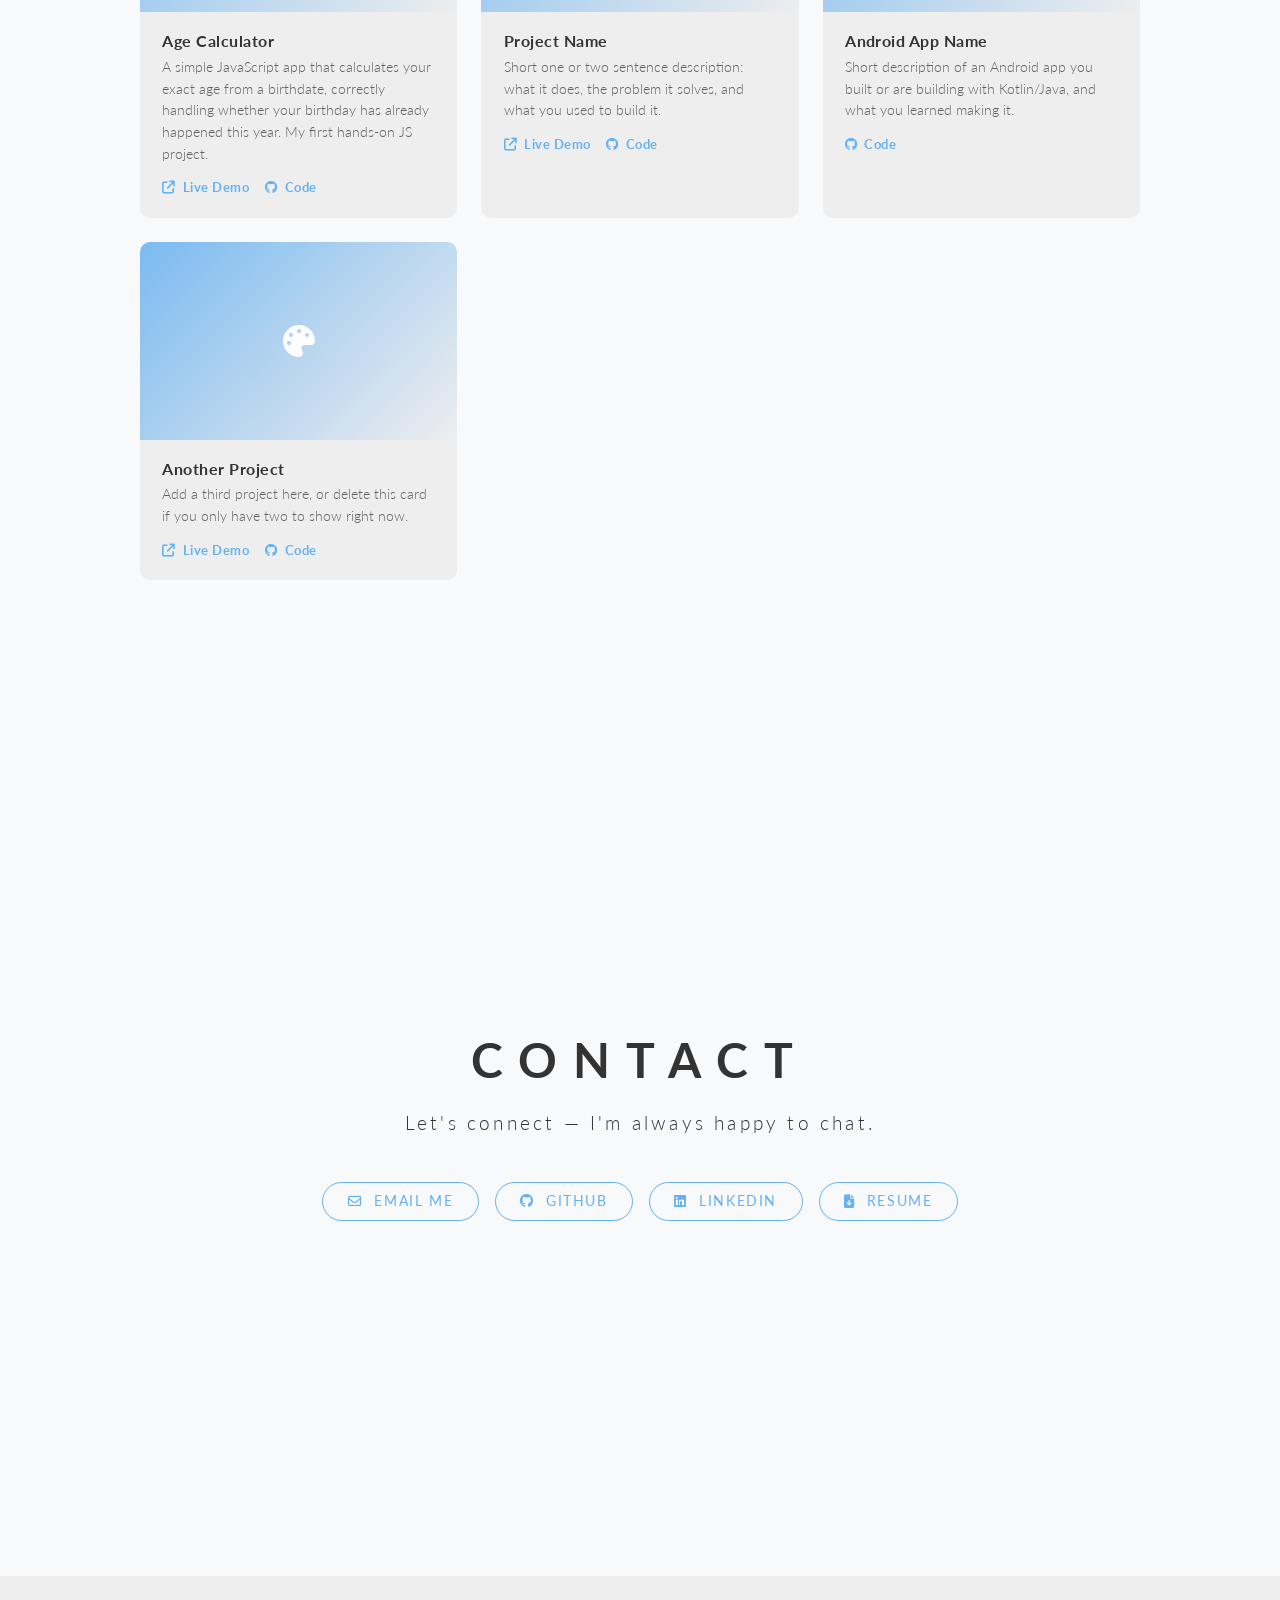
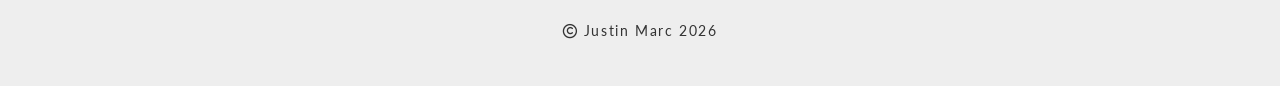
==== commit 11a3bfb7: "Switch resume to JPEG format/modify experince" ====
--- a/index.html
+++ b/index.html
@@ -81,7 +81,7 @@
                     <a class="contact-link" href="https://www.linkedin.com/in/jm-almario/" target="_blank" rel="noopener noreferrer" style="margin-top: 0;">
                         <i class="fa-brands fa-linkedin"></i>&nbsp; LinkedIn
                     </a>
-                    <a class="contact-link" href="assets/resume.pdf" download style="margin-top: 0;">
+                    <a class="contact-link" href="assets/resume.jpeg" download style="margin-top: 0;">
                         <i class="fa-solid fa-file-arrow-down"></i>&nbsp; Resume
                     </a>
                 </div>
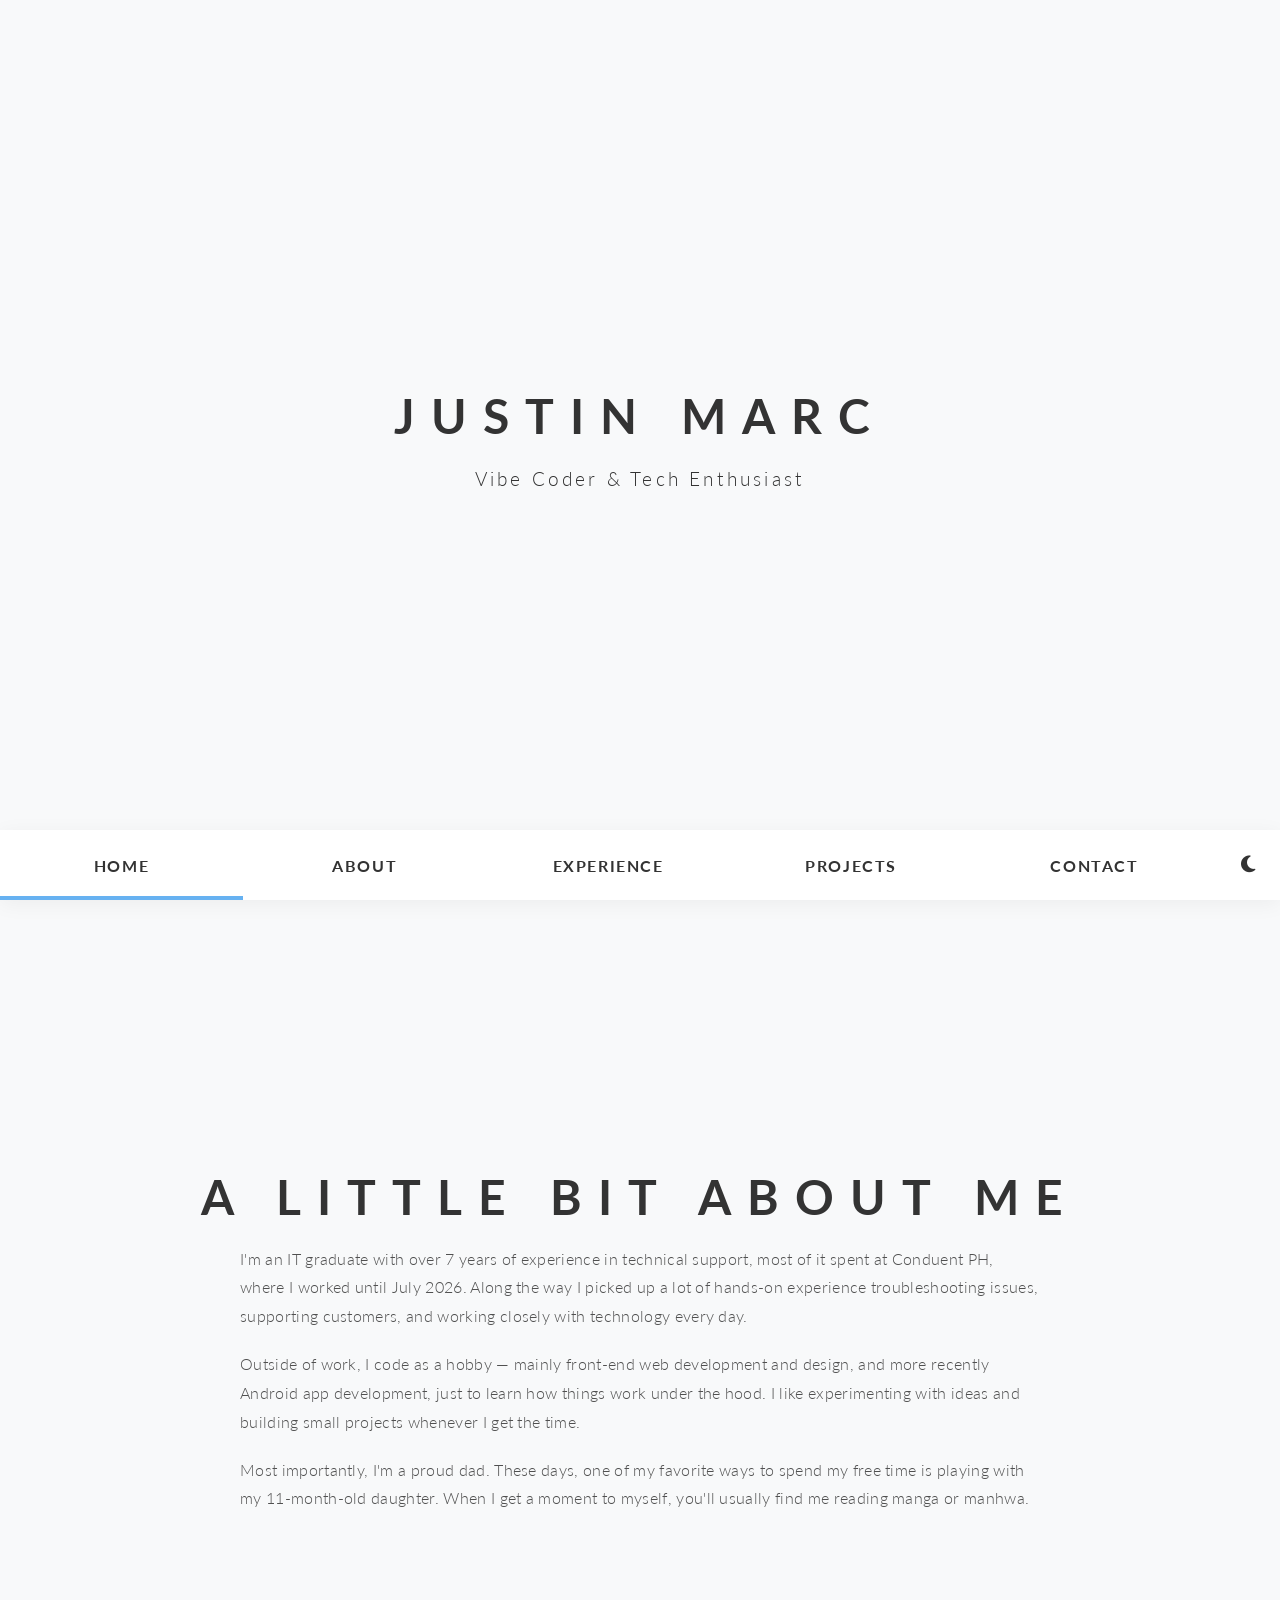
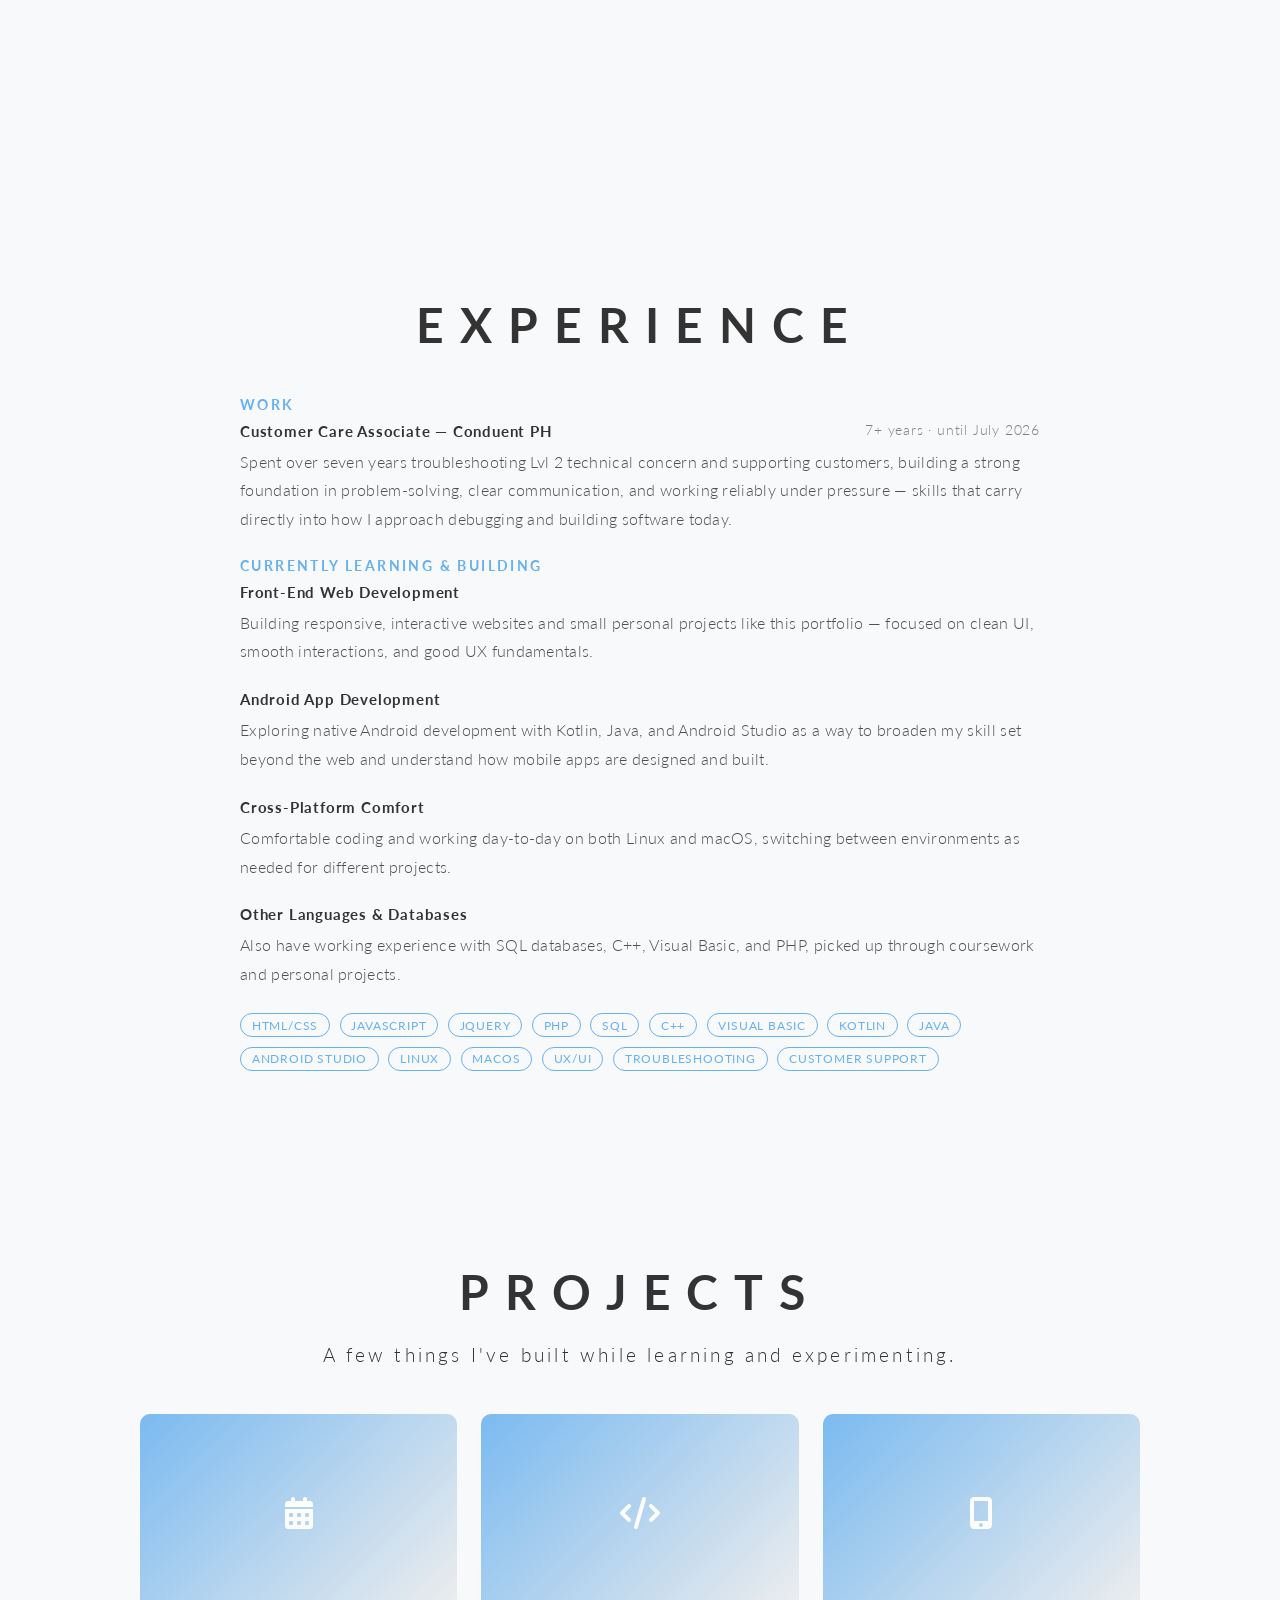
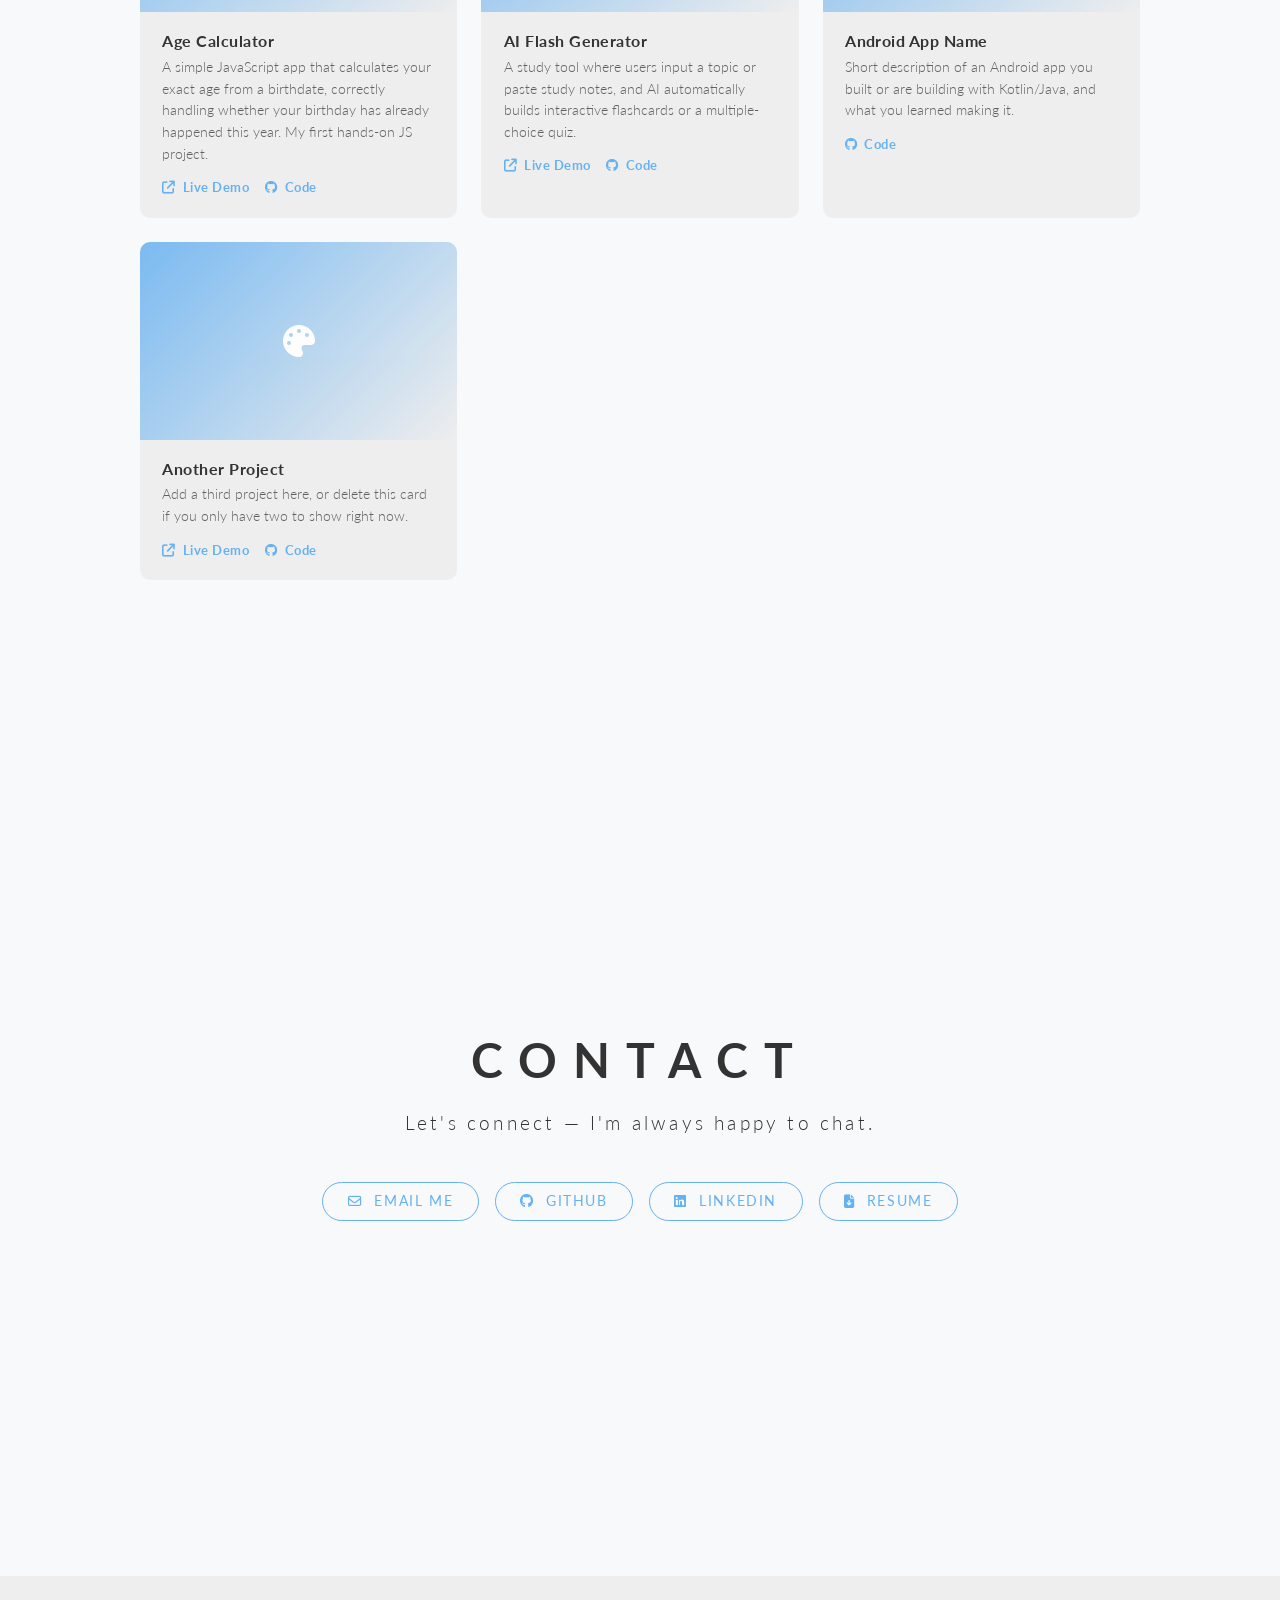
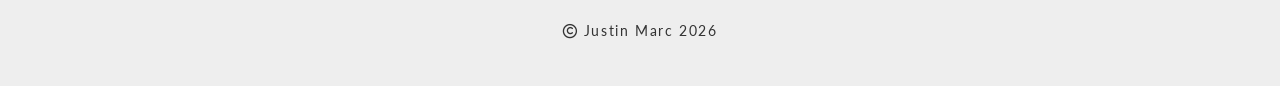
==== commit 7123c5f6: "Edit intro" ====
--- a/index.html
+++ b/index.html
@@ -6,21 +6,23 @@
     <title>Justin Marc | Portfolio</title>
     <meta name="description" content="Justin Marc &mdash; Web Developer &amp; UX Enthusiast. Front-end web and Android app portfolio.">
 
-    <!-- Fonts, FontAwesome, and jQuery -->
+    <!-- mga external na fonts, icons, at jQuery library na ginagamit ko dito, taken from CDN para di ko na kailangan i-download manually -->
     <link href="https://fonts.googleapis.com/css2?family=Lato:wght@300;400;700&display=swap" rel="stylesheet">
     <link rel="stylesheet" href="https://cdnjs.cloudflare.com/ajax/libs/font-awesome/6.4.0/css/all.min.css">
     <script src="https://code.jquery.com/jquery-3.6.0.min.js"></script>
 
-    <!-- Local stylesheet -->
+    <!-- yung sarili kong stylesheet, nasa css folder -->
     <link rel="stylesheet" href="css/styles.css">
 </head>
 
 <body>
     <div>
+        <!-- HOME section - una itong makikita pag pasok sa site -->
         <section class="et-hero-tabs" id="tab-home">
             <h1 class="reveal active">Justin Marc</h1>
-            <h3 class="reveal active" style="transition-delay: 0.2s;">Web Developer &amp; UX Enthusiast</h3>
+            <h3 class="reveal active" style="transition-delay: 0.2s;">Vibe Coder &amp; Tech Enthusiast</h3>
 
+            <!-- navigation bar na naka-sticky sa baba, may scroll spy logic sa script.js -->
             <div class="et-hero-tabs-container">
                 <button id="hamburgerBtn" class="hamburger-btn" aria-label="Menu">
                     <i class="fa-solid fa-bars"></i>
@@ -34,6 +36,7 @@
                     <a class="et-hero-tab" href="#tab-contact">Contact</a>
                 </div>
 
+                <!-- yung underline slider na gumagalaw pag nag-scroll, JS ang naghahandle nito -->
                 <span class="et-hero-tab-slider"></span>
 
                 <button id="darkModeToggle" class="theme-toggle" aria-label="Toggle Dark Mode">
@@ -43,31 +46,35 @@
         </section>
 
         <main class="et-main">
+            <!-- ABOUT section - yung laman nito galing sa content/about.html, dinadala lang dito via JS fetch() -->
             <section class="et-slide" id="tab-about">
                 <h1 class="reveal">A little bit about me</h1>
 
                 <div id="about-content" class="content-block reveal" style="transition-delay: 0.1s;">
-                    <!-- Content loaded dynamically from content/about.html -->
+                    <!-- dito ilalagay ni JS yung laman galing sa content/about.html, kaya blangko muna dito -->
                 </div>
             </section>
 
+            <!-- EXPERIENCE section - kagaya din ng About, galing sa hiwalay na file (content/experience.html) -->
             <section class="et-slide" id="tab-experience">
                 <h1 class="reveal">Experience</h1>
 
                 <div id="experience-content" class="content-block reveal" style="transition-delay: 0.1s;">
-                    <!-- Content loaded dynamically from content/experience.html -->
+                    <!-- laman galing sa content/experience.html -->
                 </div>
             </section>
 
+            <!-- PROJECTS section - yung mga ginawa kong project, laman galing sa content/projects.html -->
             <section class="et-slide" id="tab-projects">
                 <h1 class="reveal">Projects</h1>
                 <h3 class="reveal" style="transition-delay: 0.1s;">A few things I've built while learning and experimenting.</h3>
 
                 <div id="projects-content" class="project-grid reveal" style="transition-delay: 0.2s;">
-                    <!-- Content loaded dynamically from content/projects.html -->
+                    <!-- laman galing sa content/projects.html -->
                 </div>
             </section>
 
+            <!-- CONTACT section - dito puwede ako i-contact ng mga makakakita ng site ko -->
             <section class="et-slide" id="tab-contact">
                 <h1 class="reveal">Contact</h1>
                 <h3 class="reveal" style="transition-delay: 0.1s;">Let's connect &mdash; I'm always happy to chat.</h3>
@@ -81,7 +88,8 @@
                     <a class="contact-link" href="https://www.linkedin.com/in/jm-almario/" target="_blank" rel="noopener noreferrer" style="margin-top: 0;">
                         <i class="fa-brands fa-linkedin"></i>&nbsp; LinkedIn
                     </a>
-                    <a class="contact-link" href="assets/resume.jpeg" download style="margin-top: 0;">
+                    <!-- resume ko as image (JPEG) na, dati PDF pero pinalitan ko na -->
+                    <a class="contact-link" href="assets/resume.jpg" download style="margin-top: 0;">
                         <i class="fa-solid fa-file-arrow-down"></i>&nbsp; Resume
                     </a>
                 </div>
@@ -95,7 +103,7 @@
         </div>
     </footer>
 
-    <!-- Local script (must load after the DOM above and after jQuery) -->
+    <!-- script ko, dapat andito sa dulo para naka-load na muna yung buong page bago tumakbo yung JS -->
     <script src="js/script.js"></script>
 
 </body>
--- a/css/styles.css
+++ b/css/styles.css
@@ -1,5 +1,9 @@
 /* =========================================
-   CSS VARIABLES (Light / Dark Theme)
+   COLOR VARIABLES (Light / Dark Theme)
+   dito ko nilagay yung mga colors na ginagamit
+   paulit-ulit, para pag gusto kong palitan yung
+   theme, dito lang mag-eedit, di ko na kailangan
+   hanapin lahat ng lugar na may color
    ========================================= */
 :root {
     --bg-primary: #f8f9fa;
@@ -11,6 +15,7 @@
     --accent-color: #66B1F1;
 }
 
+/* pag naka-on yung dark mode, ito yung values na papalit sa taas */
 body.dark-mode {
     --bg-primary: #121212;
     --bg-secondary: #1e1e1e;
@@ -21,7 +26,8 @@
 }
 
 /* =========================================
-   BASE
+   BASE STYLES
+   yung pangkalahatang itsura ng buong page
    ========================================= */
 body {
     font-family: "Century Gothic", 'Lato', sans-serif;
@@ -29,15 +35,17 @@
     padding: 0;
     background-color: var(--bg-primary);
     color: var(--text-primary);
-    transition: background-color 0.4s ease, color 0.4s ease;
+    transition: background-color 0.4s ease, color 0.4s ease; /* smooth yung pagpalit ng theme, di biglaan */
 }
 
 a {
-    text-decoration: none;
+    text-decoration: none; /* tinanggal ko yung underline sa links, mas clean tingnan */
 }
 
 /* =========================================
    HERO / SLIDE SECTIONS
+   ito yung bawat "page" (Home, About, etc) na
+   full height ng screen, parang slide sila
    ========================================= */
 .et-hero-tabs,
 .et-slide {
@@ -45,7 +53,7 @@
     flex-direction: column;
     justify-content: center;
     align-items: center;
-    min-height: 100vh;
+    min-height: 100vh; /* palagi dapat sakop ng section yung buong screen height */
     position: relative;
     text-align: center;
     padding: 6em 2em;
@@ -73,10 +81,13 @@
 
 /* =========================================
    ABOUT / EXPERIENCE CONTENT BLOCKS
+   itong part na ito yung nagpapaganda sa laman
+   ng About at Experience section (paragraphs,
+   skill tags, etc) na dinadala galing sa content/ files
    ========================================= */
 .content-block {
     max-width: 800px;
-    text-align: left;
+    text-align: left; /* left-align lang dito kasi mahaba yung text, mas mabasa */
     margin-top: 20px;
 }
 
@@ -98,13 +109,14 @@
     font-weight: 700;
 }
 
+/* bawat trabaho/skill entry sa Experience section */
 .experience-item {
     margin-bottom: 1.5em;
 }
 
 .experience-item .role-line {
     display: flex;
-    justify-content: space-between;
+    justify-content: space-between; /* pangalan ng trabaho sa kaliwa, date sa kanan */
     flex-wrap: wrap;
     gap: 0.5em;
     font-size: 0.95rem;
@@ -118,6 +130,7 @@
     font-size: 0.85rem;
 }
 
+/* yung mga pill/badge na naglalagay ng skills ko (HTML, CSS, etc) */
 .skill-tags {
     display: flex;
     flex-wrap: wrap;
@@ -137,6 +150,9 @@
 
 /* =========================================
    PROJECTS GRID
+   yung grid ng project cards sa Projects section,
+   naka-auto-fit para automatic mag-adjust yung
+   bilang ng columns depende sa laki ng screen
    ========================================= */
 .project-grid {
     display: grid;
@@ -152,11 +168,11 @@
     border-radius: 10px;
     overflow: hidden;
     text-align: left;
-    transition: transform 0.3s ease, box-shadow 0.3s ease;
+    transition: transform 0.3s ease, box-shadow 0.3s ease; /* para may lumo effect pag hover */
 }
 
 .project-card:hover {
-    transform: translateY(-6px);
+    transform: translateY(-6px); /* konting lift pataas pag hinover, feel ko mas alive tingnan */
     box-shadow: 0 10px 25px rgba(0, 0, 0, 0.12);
 }
 
@@ -170,6 +186,7 @@
     font-size: 2rem;
     color: #fff;
     opacity: 0.85;
+    /* placeholder gradient muna ito, palitan ko na lang ng screenshot pag meron na ako */
 }
 
 .project-card .project-body {
@@ -210,6 +227,8 @@
 
 /* =========================================
    CONTACT BUTTONS
+   yung pill-shaped buttons sa Contact section
+   (Email, GitHub, LinkedIn, Resume)
    ========================================= */
 .contact-link {
     display: inline-block;
@@ -225,12 +244,15 @@
 }
 
 .contact-link:hover {
-    background: var(--accent-color);
+    background: var(--accent-color); /* pag hover, mag-fifill ng color yung button */
     color: #fff;
 }
 
 /* =========================================
    NAVIGATION BAR
+   yung sticky nav sa ibaba/taas ng screen,
+   dito rin yung logic ng gumagalaw na slider
+   (JS ang gumagawa niyan, dito lang yung style)
    ========================================= */
 .et-hero-tabs-container {
     display: flex;
@@ -247,6 +269,8 @@
     transition: background-color 0.4s ease;
 }
 
+/* itong class na 'to idinadagdag ng JS pag lumagpas na sa Home section, para
+   mag-fix sa taas yung nav bar instead na nasa ibaba lang */
 .et-hero-tabs-container--top {
     position: fixed;
     top: 0;
@@ -278,6 +302,8 @@
     background: var(--nav-hover);
 }
 
+/* yung underline na gumagalaw papunta sa current section, JS lang ang
+   nagbabago ng width/left values nito real-time */
 .et-hero-tab-slider {
     position: absolute;
     bottom: 0;
@@ -287,7 +313,7 @@
     transition: left 0.3s ease, width 0.3s ease;
 }
 
-/* Theme & Hamburger Buttons */
+/* Dark mode toggle at hamburger menu buttons */
 .theme-toggle, .hamburger-btn {
     background: none;
     border: none;
@@ -307,7 +333,7 @@
 }
 
 .hamburger-btn {
-    display: none;
+    display: none; /* default hidden, lalabas lang sa mobile (tignan sa media query sa baba) */
     font-size: 1.5rem;
 }
 
@@ -325,6 +351,9 @@
 
 /* =========================================
    SCROLL REVEAL ANIMATIONS
+   yung fade-in + slide-up effect pag nag-scroll,
+   JS ang nagdadagdag ng "active" class kapag
+   naka-view na yung element
    ========================================= */
 .reveal {
     opacity: 0;
@@ -338,11 +367,14 @@
 }
 
 /* =========================================
-   RESPONSIVE MOBILE STYLES
+   RESPONSIVE / MOBILE STYLES
+   dito ko inaayos yung layout pag maliit na
+   yung screen (below 800px), palitan sa
+   hamburger menu instead na full nav bar
    ========================================= */
 @media (max-width: 799px) {
     .hamburger-btn {
-        display: block;
+        display: block; /* dito lang ipinapakita yung hamburger icon */
     }
 
     .nav-links {
@@ -354,13 +386,13 @@
         flex-direction: column;
         box-shadow: 0 10px 20px rgba(0, 0, 0, 0.1);
 
-        max-height: 0;
+        max-height: 0; /* nakatago muna, lalabas lang pag na-click yung hamburger */
         overflow: hidden;
         transition: max-height 0.4s ease;
     }
 
     .nav-links.active {
-        max-height: 350px;
+        max-height: 350px; /* dito lumalabas yung menu pag naka-toggle */
     }
 
     .et-hero-tab {
@@ -370,15 +402,16 @@
     }
 
     .et-hero-tab-slider {
-        display: none;
+        display: none; /* di na kailangan yung slider sa mobile, stacked na yung menu */
     }
 
     .experience-item .role-line {
-        flex-direction: column;
+        flex-direction: column; /* stack na lang pababa instead na magkatabi, di kasya sa maliit na screen */
         gap: 0.1em;
     }
 }
 
+/* pag desktop/tablet na (800px pataas), medyo mas malaki yung font */
 @media (min-width: 800px) {
     .et-hero-tabs h1,
     .et-slide h1 {
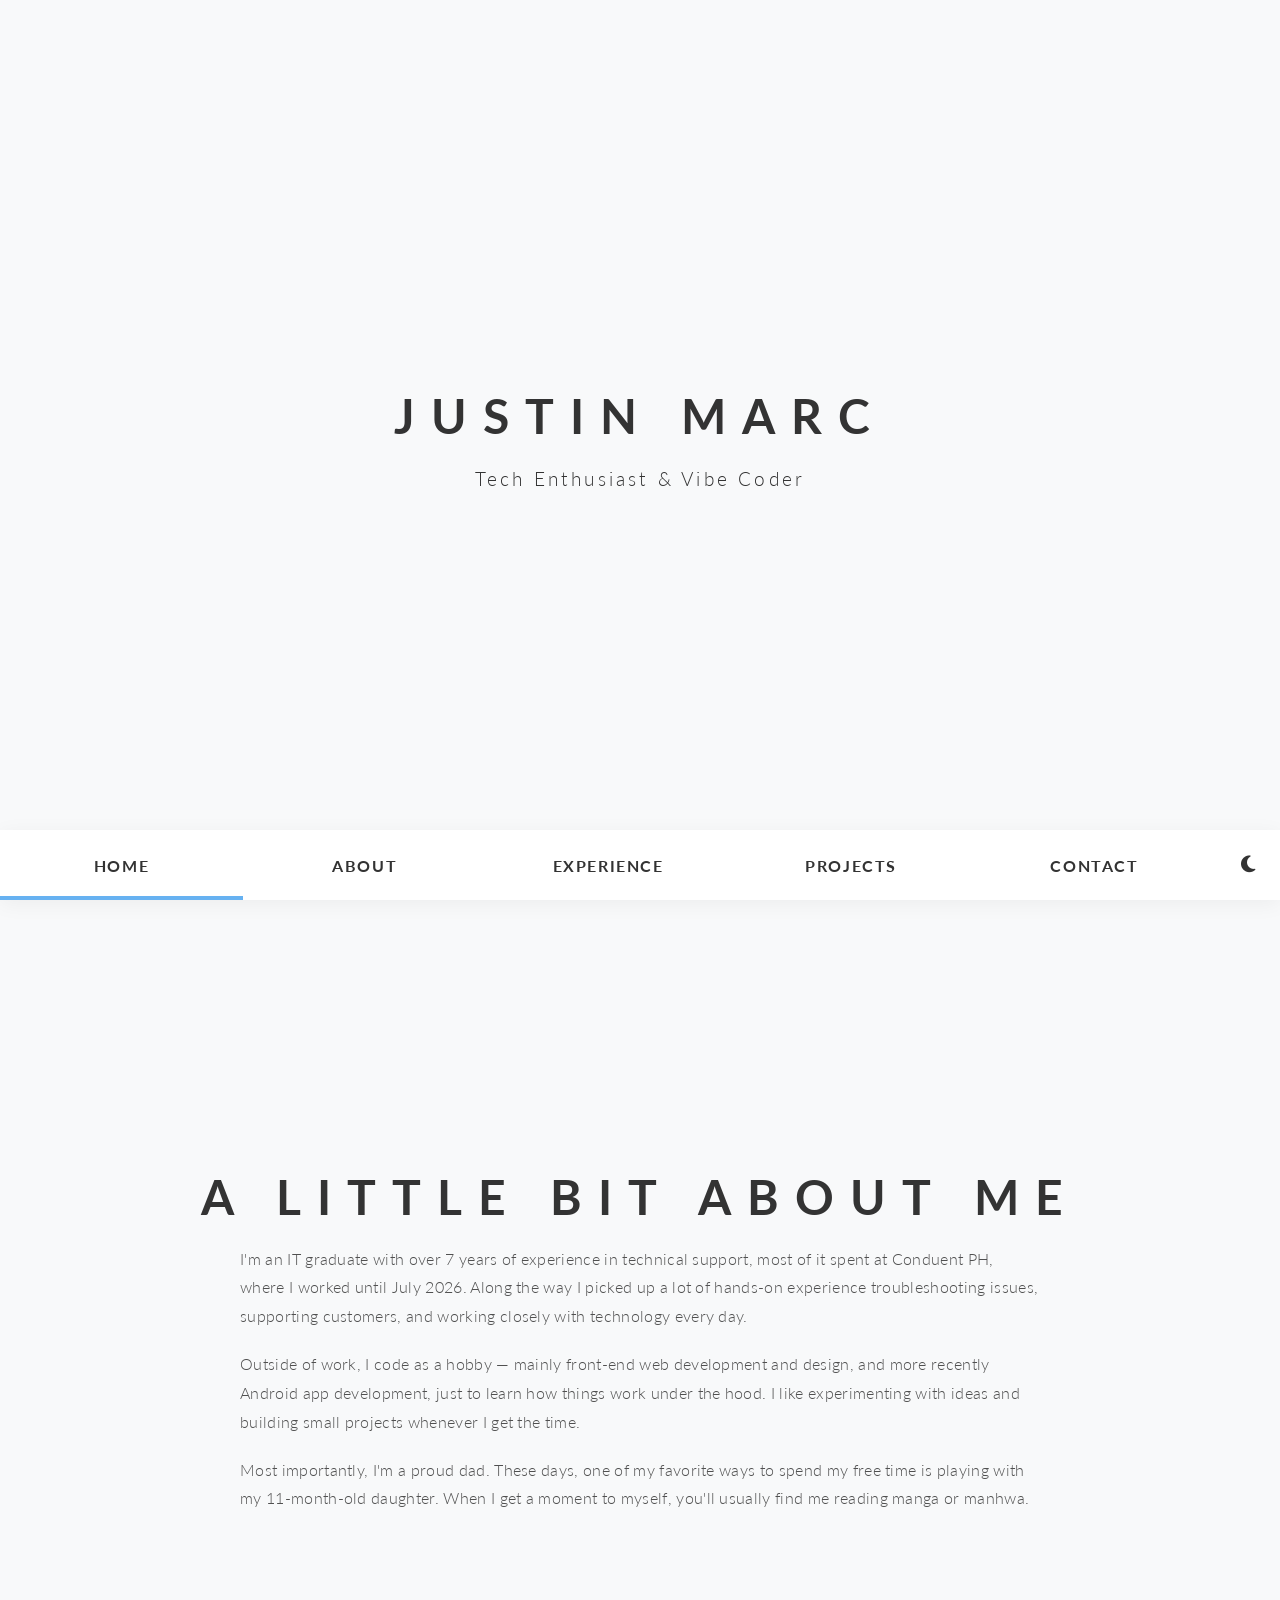
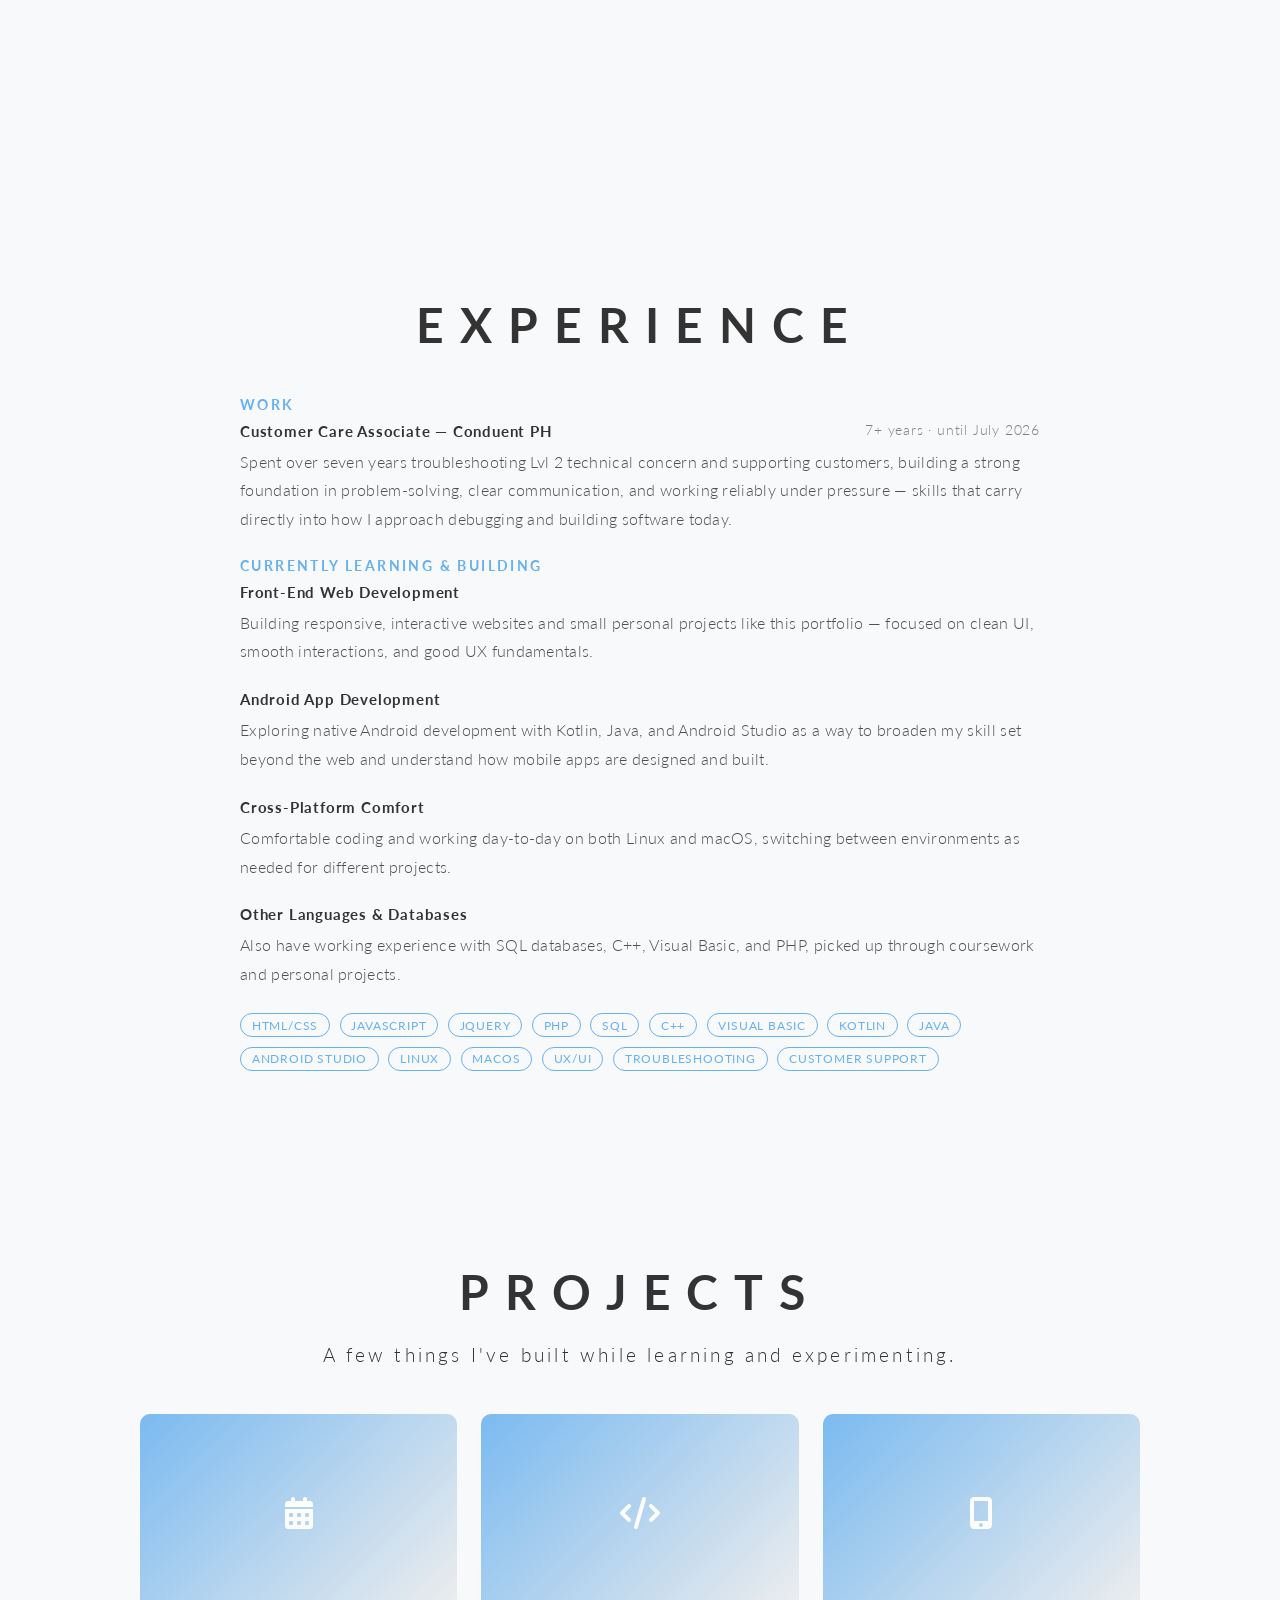
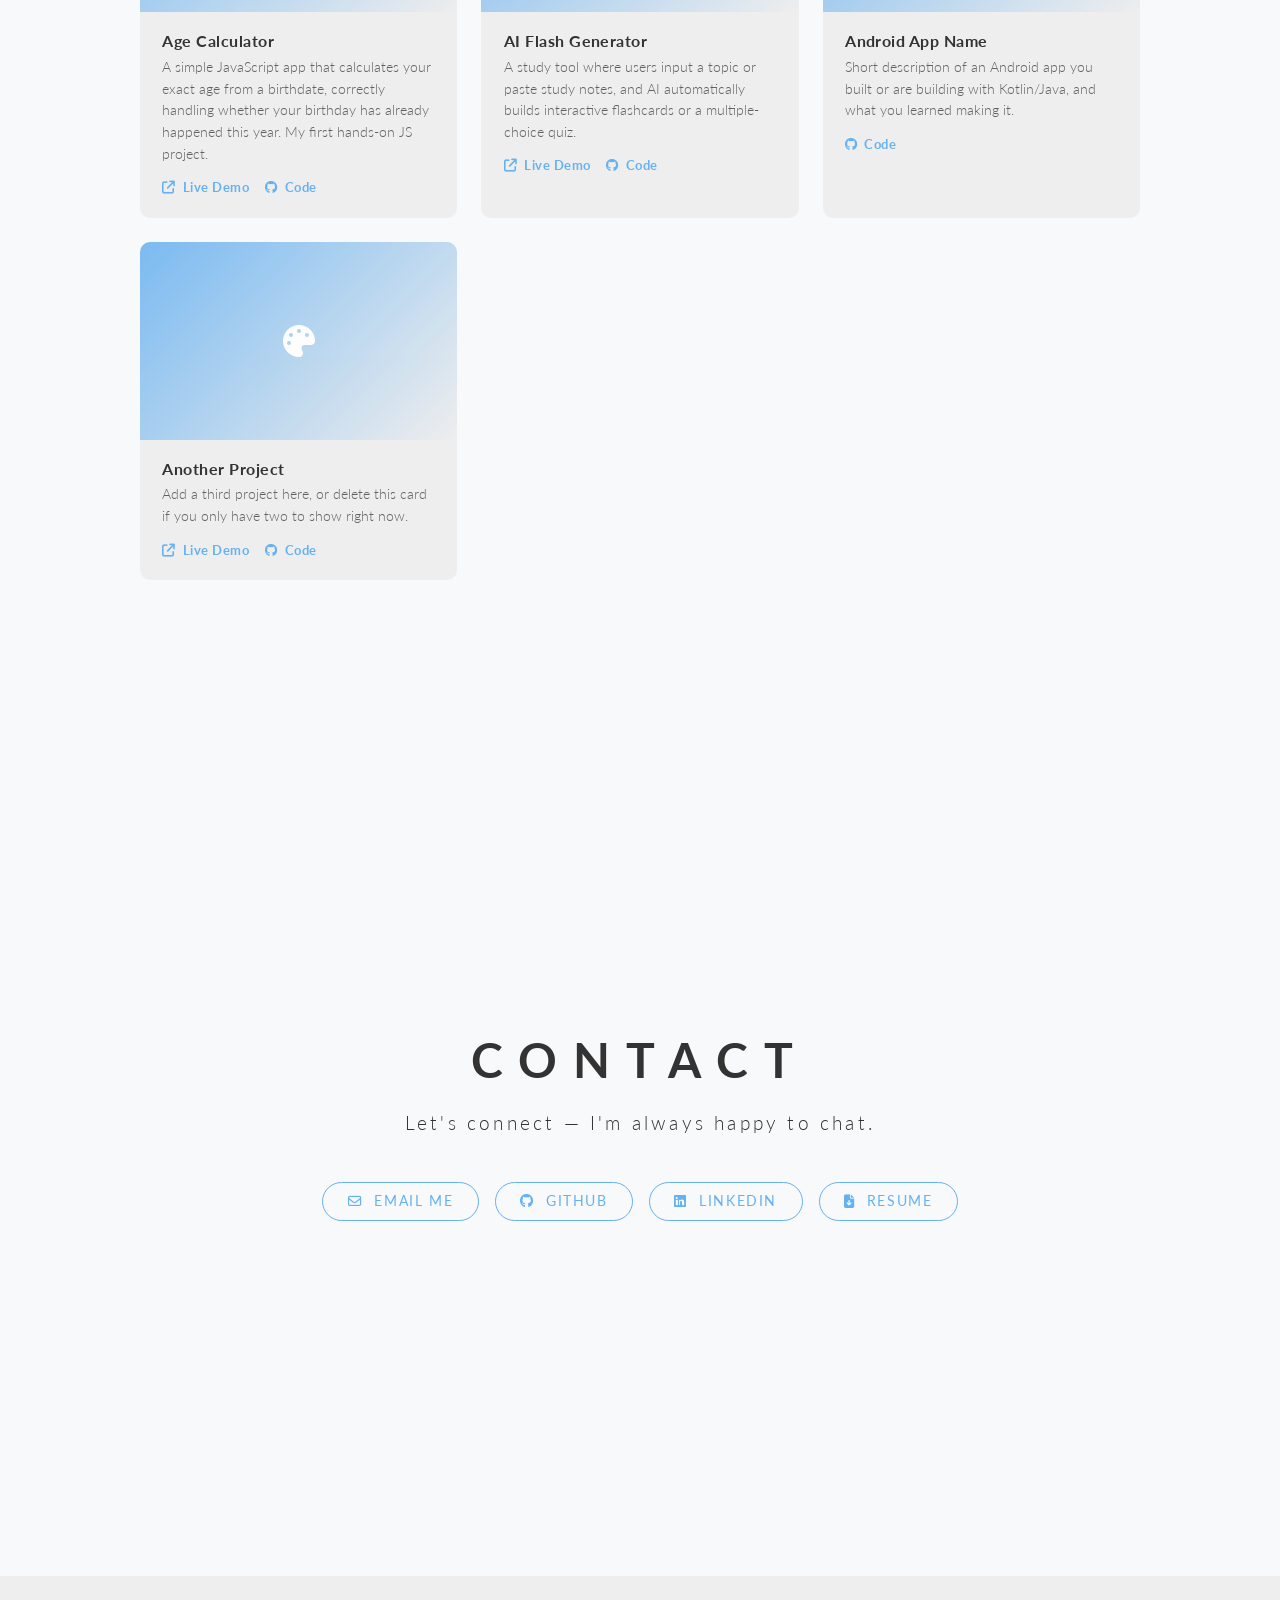
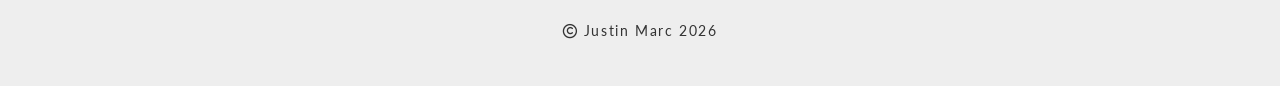
==== commit ff26ea30: "Update subtitle to reflect new role description" ====
--- a/index.html
+++ b/index.html
@@ -20,7 +20,7 @@
         <!-- HOME section - una itong makikita pag pasok sa site -->
         <section class="et-hero-tabs" id="tab-home">
             <h1 class="reveal active">Justin Marc</h1>
-            <h3 class="reveal active" style="transition-delay: 0.2s;">Vibe Coder &amp; Tech Enthusiast</h3>
+            <h3 class="reveal active" style="transition-delay: 0.2s;">Tech Enthusiast &amp; Vibe Coder </h3>
 
             <!-- navigation bar na naka-sticky sa baba, may scroll spy logic sa script.js -->
             <div class="et-hero-tabs-container">
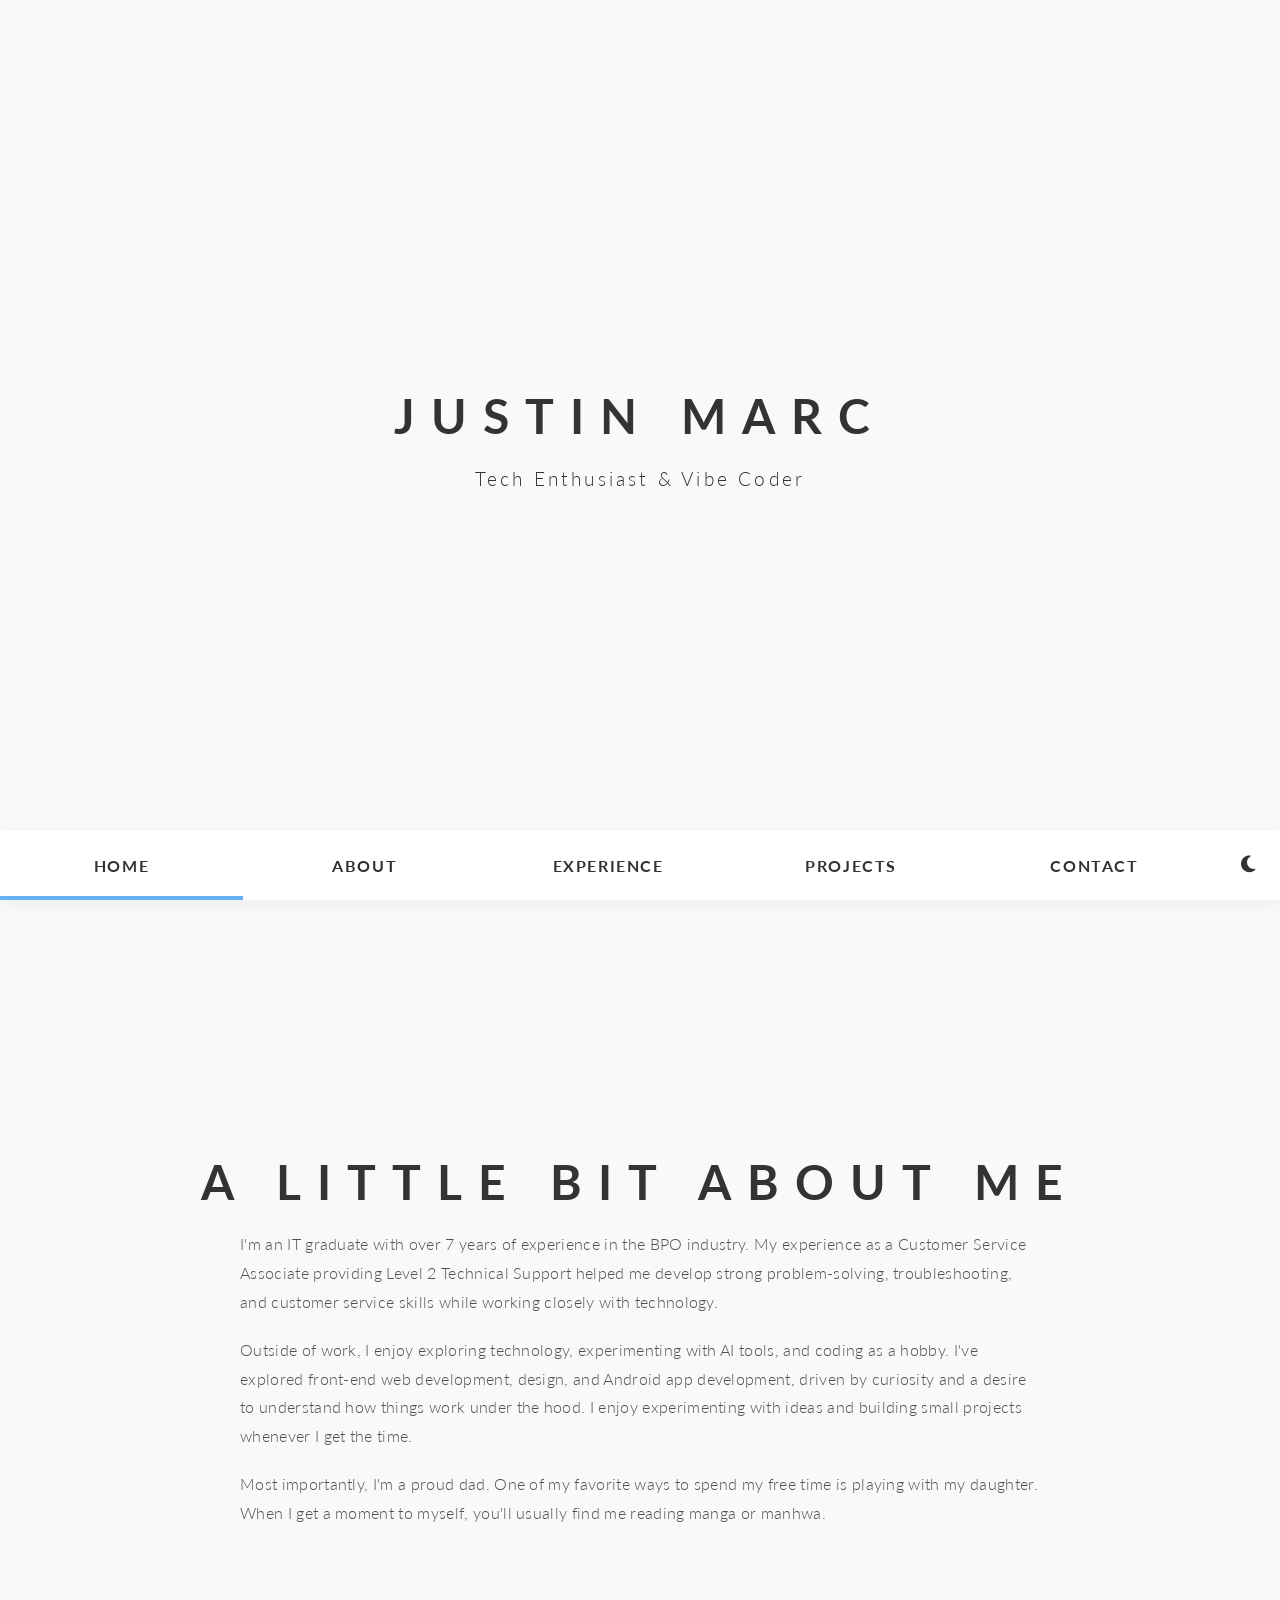
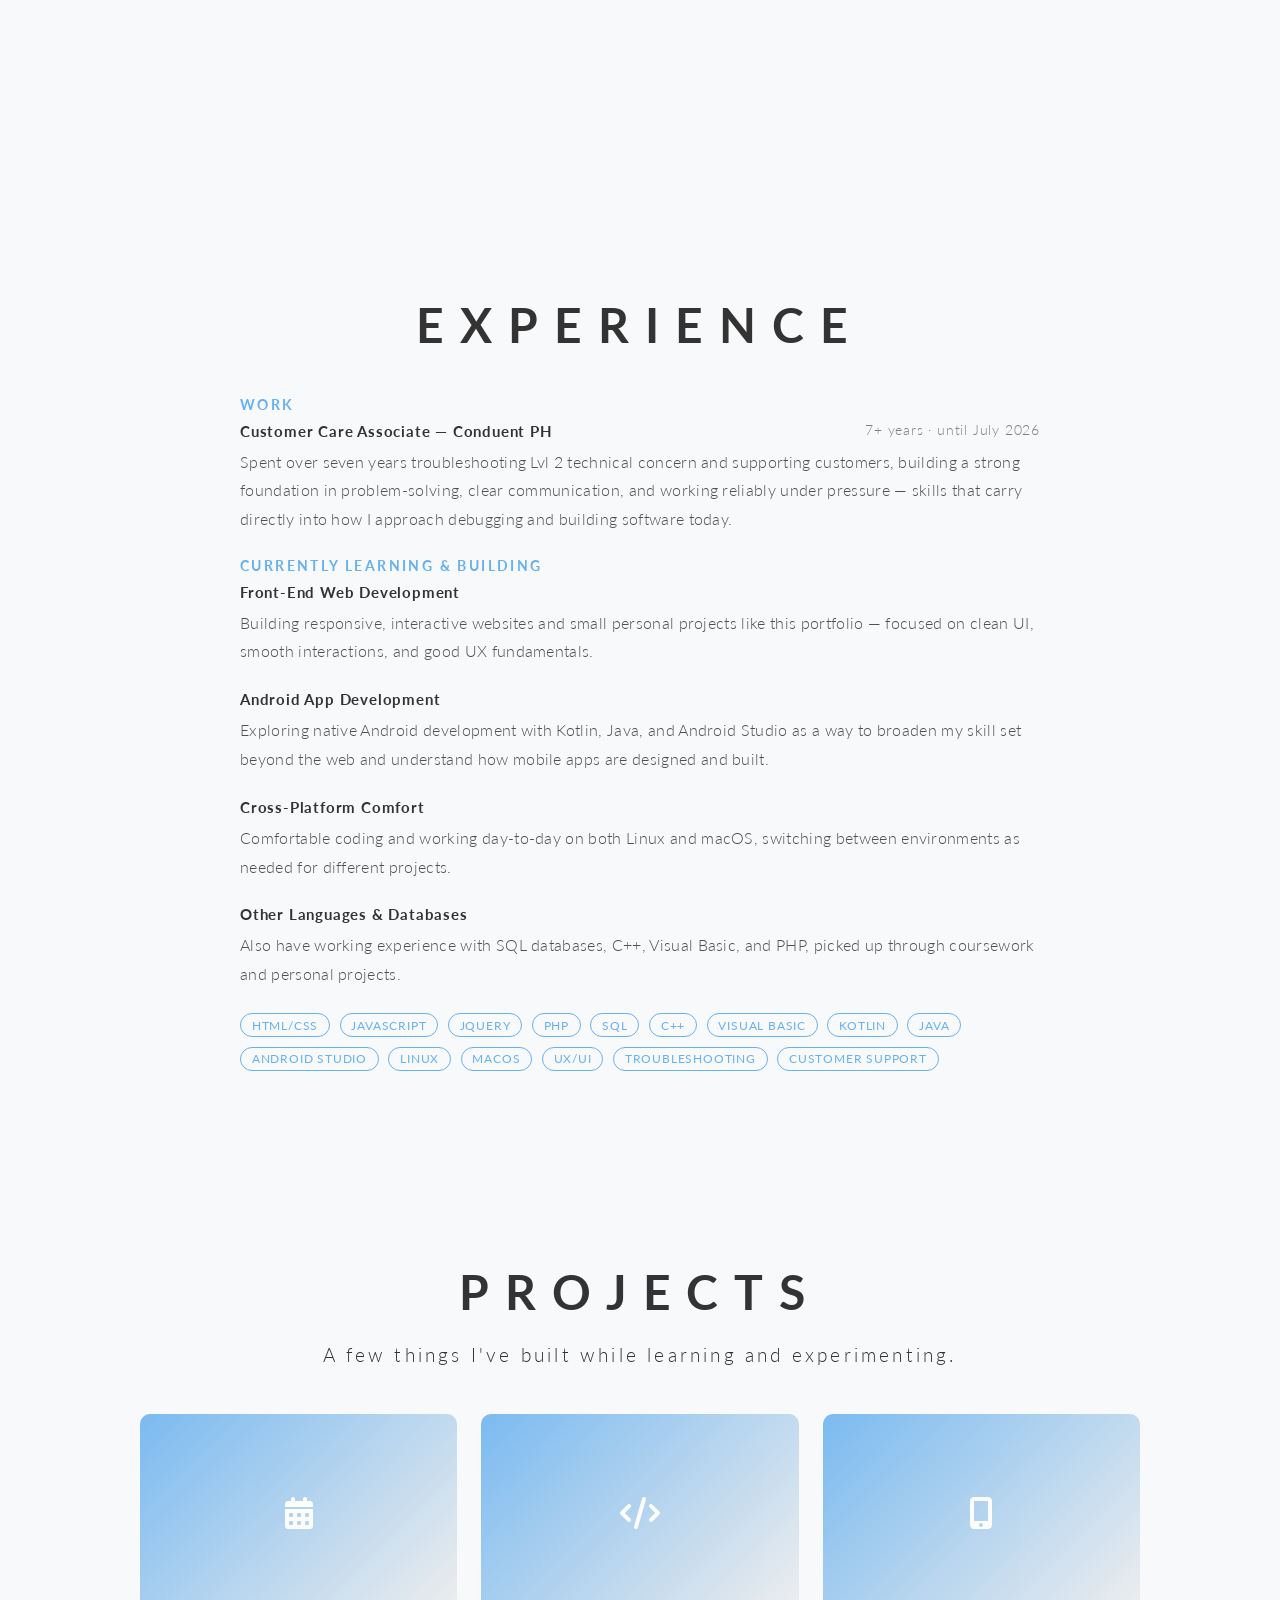
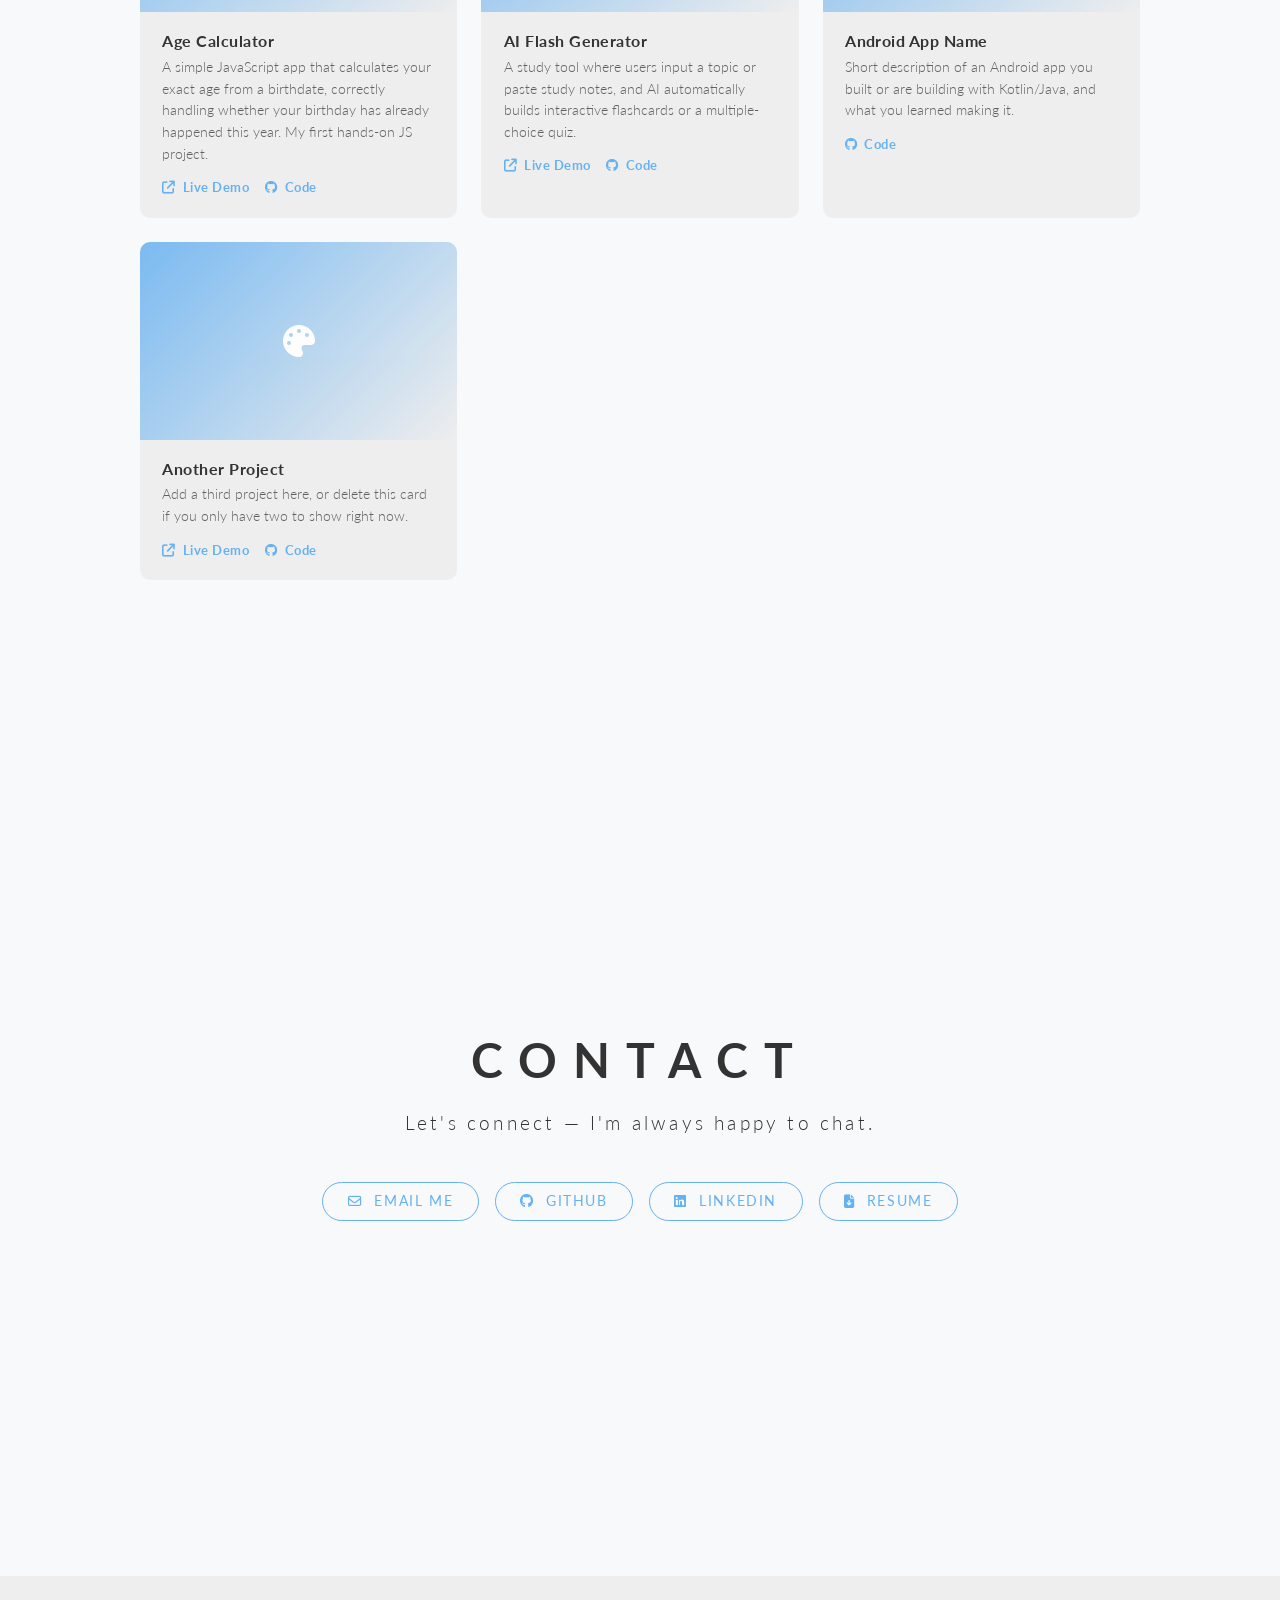
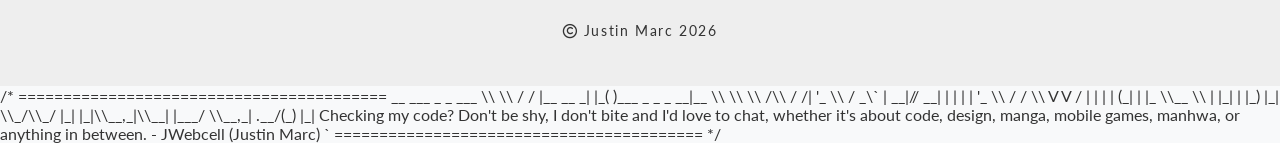
==== commit b18f0fc9: "Refactor code comments and move ASCII art from script to index" ====
--- a/index.html
+++ b/index.html
@@ -21,7 +21,6 @@
         <section class="et-hero-tabs" id="tab-home">
             <h1 class="reveal active">Justin Marc</h1>
             <h3 class="reveal active" style="transition-delay: 0.2s;">Tech Enthusiast &amp; Vibe Coder </h3>
-
             <!-- navigation bar na naka-sticky sa baba, may scroll spy logic sa script.js -->
             <div class="et-hero-tabs-container">
                 <button id="hamburgerBtn" class="hamburger-btn" aria-label="Menu">
@@ -105,6 +104,23 @@
 
     <!-- script ko, dapat andito sa dulo para naka-load na muna yung buong page bago tumakbo yung JS -->
     <script src="js/script.js"></script>
+    
+/* =========================================
+  __        ___           _   _                  ___
+\\ \\      / / |__   __ _| |_( )___   _   _ _ __|__ \\
+ \\ \\ /\\ / /| '_ \\ / _\` | __|// __| | | | | '_ \\ / /
+  \\ V  V / | | | | (_| | |_  \\__ \\ | |_| | |_) |_|
+   \\_/\\_/  |_| |_|\\__,_|\\__| |___/  \\__,_| .__/(_)
+                                         |_|
+
+        Checking my code? Don't be shy, I don't bite and I'd love to chat,
+        whether it's about code, design, manga, mobile games,
+        manhwa, or anything in between.
+
+        - JWebcell (Justin Marc)
+`
+   ========================================= */
+
 
 </body>
 </html>
